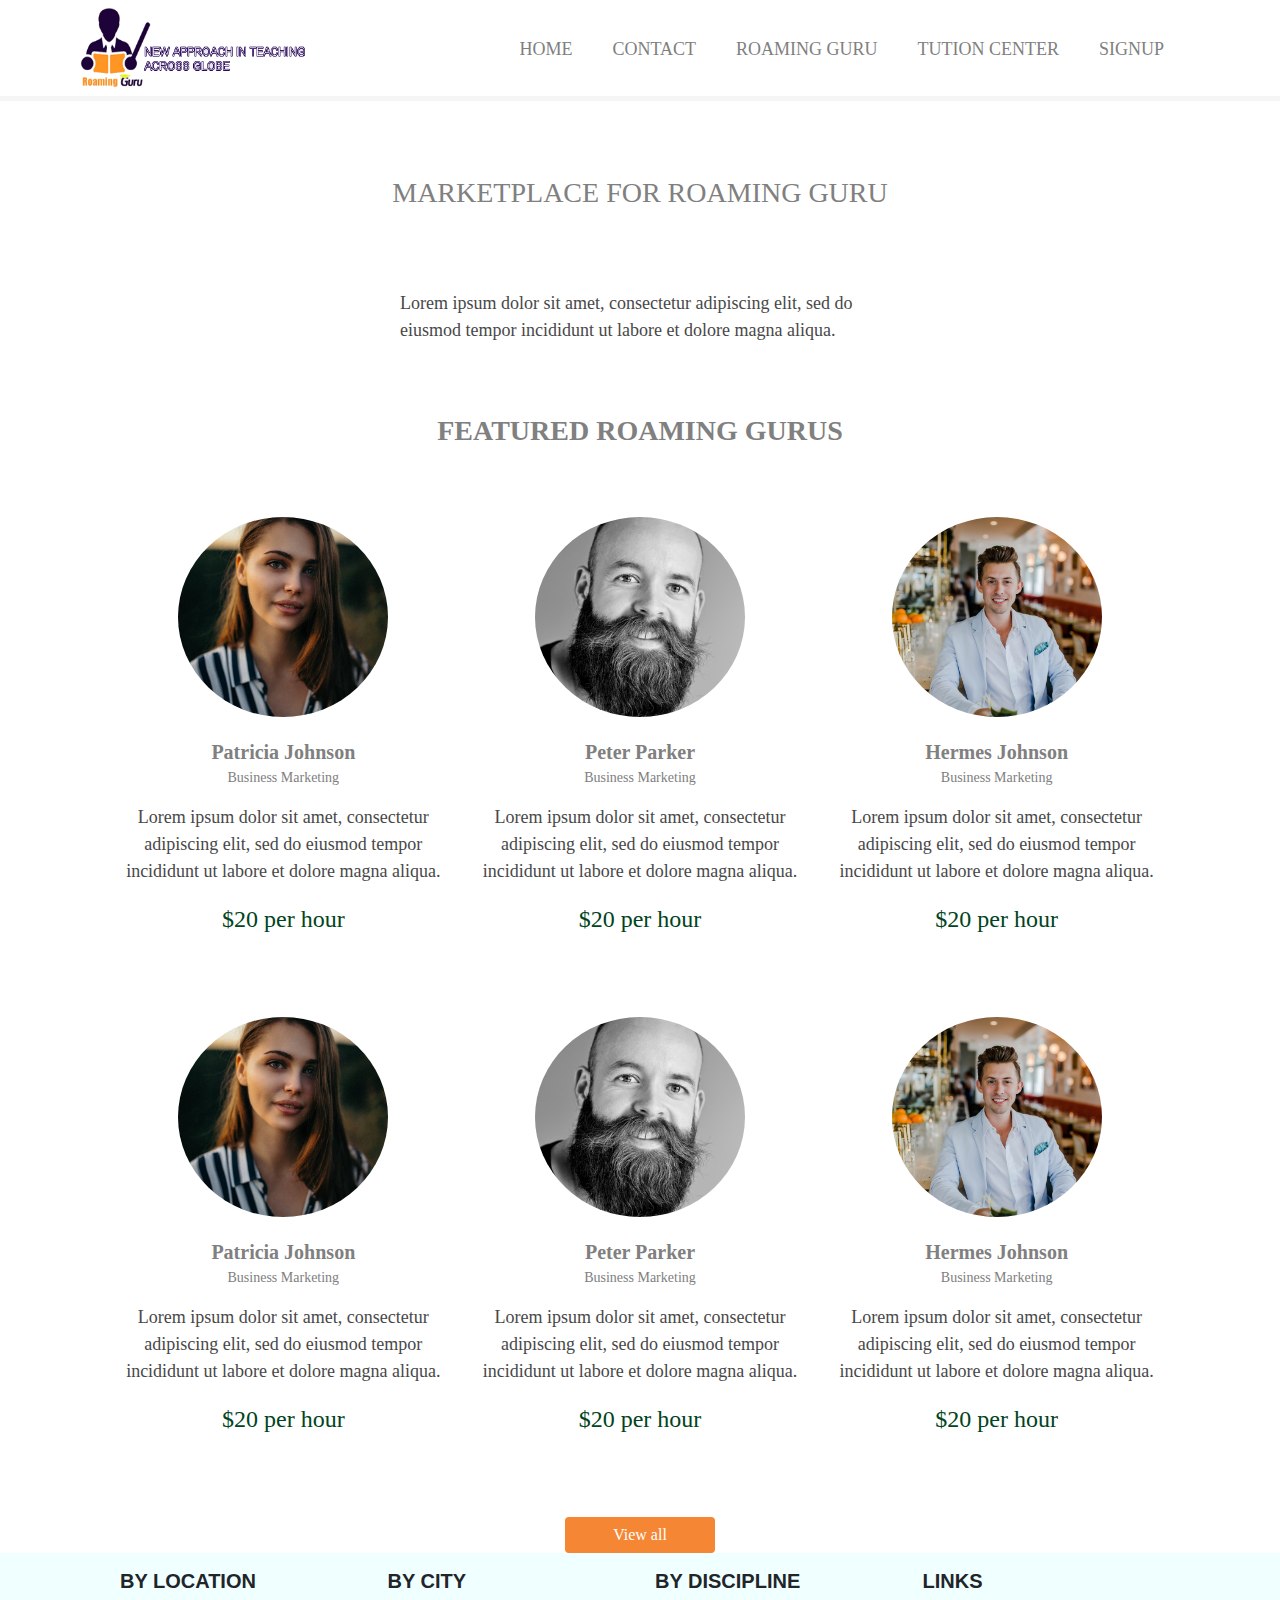
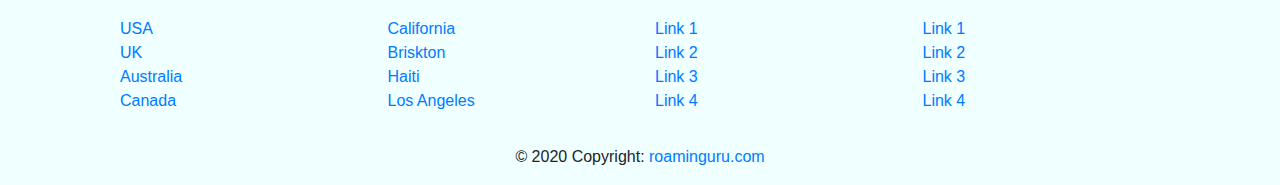
==== index.html @ 44c31e61 "roaming guru commit" ====
<!DOCTYPE html>
<html lang="en">
  <head>
    <meta charset="UTF-8" />
    <meta name="viewport" content="width=device-width, initial-scale=1.0" />
    <title>Roaming guru</title>
    <link
      rel="stylesheet"
      href="https://cdnjs.cloudflare.com/ajax/libs/font-awesome/4.7.0/css/font-awesome.min.css"
    />
    <link
      rel="stylesheet"
      href="https://stackpath.bootstrapcdn.com/bootstrap/4.4.1/css/bootstrap.min.css"
    />
    <link rel="stylesheet" type="text/css" href="css/style.css" />
  </head>
  <body>
    <section class="nav_bar">
      <nav class="navbar">
        <div class="logo">
          <img src="img/logo.png" />
        </div>
        <div id="navbar_listdiv" class="navbar_list">
          <ul class="navlinks">
            <li>
              <a href="#">Home</a>
            </li>
            <li>
              <a href="#">Contact</a>
            </li>
            <li>
              <a href="#">Roaming Guru</a>
            </li>
            <li>
              <a href="#">Tution Center</a>
            </li>
            <li>
              <a href="selection.html">Signup</a>
            </li>
          </ul>
        </div>
      </nav>
    </section>
    <section class="#">
      <div class="banner_section">
        <h3>Marketplace for Roaming Guru</h3>
        <p class="banner-content">
          Lorem ipsum dolor sit amet, consectetur adipiscing elit, sed do
          eiusmod tempor incididunt ut labore et dolore magna aliqua.
        </p>
      </div>
    </section>
    <div class="content_container">
      <h3 class="heading">Featured Roaming Gurus</h3>
      <div class="container">
        <div class="row">
          <div class="col-md-4">
            <img src="img/photo-1544005313-94ddf0286df2.jpg" />
            <p class="name">Patricia Johnson</p>
            <p class="job">Business Marketing</p>
            <p class="about">
              Lorem ipsum dolor sit amet, consectetur adipiscing elit, sed do
              eiusmod tempor incididunt ut labore et dolore magna aliqua.
            </p>
            <p class="amount">$20 per hour</p>
          </div>
          <div class="col-md-4">
            <img src="img/photo-1552058544-f2b08422138a.jpg" />
            <p class="name">Peter Parker</p>
            <p class="job">Business Marketing</p>
            <p class="about">
              Lorem ipsum dolor sit amet, consectetur adipiscing elit, sed do
              eiusmod tempor incididunt ut labore et dolore magna aliqua.
            </p>
            <p class="amount">$20 per hour</p>
          </div>
          <div class="col-md-4">
            <img src="img/photo-1556157382-97eda2d62296.jpg" />
            <p class="name">Hermes Johnson</p>
            <p class="job">Business Marketing</p>
            <p class="about">
              Lorem ipsum dolor sit amet, consectetur adipiscing elit, sed do
              eiusmod tempor incididunt ut labore et dolore magna aliqua.
            </p>
            <p class="amount">$20 per hour</p>
          </div>
          <div class="col-md-4">
            <img src="img/photo-1544005313-94ddf0286df2.jpg" />
            <p class="name">Patricia Johnson</p>
            <p class="job">Business Marketing</p>
            <p class="about">
              Lorem ipsum dolor sit amet, consectetur adipiscing elit, sed do
              eiusmod tempor incididunt ut labore et dolore magna aliqua.
            </p>
            <p class="amount">$20 per hour</p>
          </div>
          <div class="col-md-4">
            <img src="img/photo-1552058544-f2b08422138a.jpg" />
            <p class="name">Peter Parker</p>
            <p class="job">Business Marketing</p>
            <p class="about">
              Lorem ipsum dolor sit amet, consectetur adipiscing elit, sed do
              eiusmod tempor incididunt ut labore et dolore magna aliqua.
            </p>
            <p class="amount">$20 per hour</p>
          </div>
          <div class="col-md-4">
            <img src="img/photo-1556157382-97eda2d62296.jpg" />
            <p class="name">Hermes Johnson</p>
            <p class="job">Business Marketing</p>
            <p class="about">
              Lorem ipsum dolor sit amet, consectetur adipiscing elit, sed do
              eiusmod tempor incididunt ut labore et dolore magna aliqua.
            </p>
            <p class="amount">$20 per hour</p>
          </div>
          <button type="button" class="btn btn-primary">View all</button>
        </div>
      </div>
    </div>
    <!-- Footer -->
    <footer class="page-footer">
      <!-- Footer Links -->
      <div class="container text-center text-md-left">
        <!-- Grid row -->
        <div class="row">
          <!-- Grid column -->
          <div class="col-md-3 mx-auto">
            <!-- Links -->
            <h5 class="font-weight-bold text-uppercase mt-3 mb-4">
              By Location
            </h5>

            <ul class="list-unstyled">
              <li>
                <a href="#!">USA</a>
              </li>
              <li>
                <a href="#!">UK</a>
              </li>
              <li>
                <a href="#!">Australia</a>
              </li>
              <li>
                <a href="#!">Canada</a>
              </li>
            </ul>
          </div>
          <!-- Grid column -->

          <hr class="clearfix w-100 d-md-none" />

          <!-- Grid column -->
          <div class="col-md-3 mx-auto">
            <!-- Links -->
            <h5 class="font-weight-bold text-uppercase mt-3 mb-4">By City</h5>

            <ul class="list-unstyled">
              <li>
                <a href="#!">California</a>
              </li>
              <li>
                <a href="#!">Briskton</a>
              </li>
              <li>
                <a href="#!">Haiti</a>
              </li>
              <li>
                <a href="#!">Los Angeles</a>
              </li>
            </ul>
          </div>
          <!-- Grid column -->

          <hr class="clearfix w-100 d-md-none" />

          <!-- Grid column -->
          <div class="col-md-3 mx-auto">
            <!-- Links -->
            <h5 class="font-weight-bold text-uppercase mt-3 mb-4">
              By Discipline
            </h5>

            <ul class="list-unstyled">
              <li>
                <a href="#!">Link 1</a>
              </li>
              <li>
                <a href="#!">Link 2</a>
              </li>
              <li>
                <a href="#!">Link 3</a>
              </li>
              <li>
                <a href="#!">Link 4</a>
              </li>
            </ul>
          </div>
          <!-- Grid column -->

          <hr class="clearfix w-100 d-md-none" />

          <!-- Grid column -->
          <div class="col-md-3 mx-auto">
            <!-- Links -->
            <h5 class="font-weight-bold text-uppercase mt-3 mb-4">Links</h5>

            <ul class="list-unstyled">
              <li>
                <a href="#!">Link 1</a>
              </li>
              <li>
                <a href="#!">Link 2</a>
              </li>
              <li>
                <a href="#!">Link 3</a>
              </li>
              <li>
                <a href="#!">Link 4</a>
              </li>
            </ul>
          </div>
          <!-- Grid column -->
        </div>
        <!-- Grid row -->
      </div>
      <!-- Footer Links -->

      <!-- Copyright -->
      <div class="footer-copyright text-center py-3">
        © 2020 Copyright:
        <a href="https://mdbootstrap.com/"> roaminguru.com</a>
      </div>
      <!-- Copyright -->
    </footer>
    <!-- Footer -->
  </body>
</html>
---- css/style.css ----
* {
  margin: 0;
  padding: 0;
  box-sizing: border-box;
}
.navbar {
  background-color: white;
  box-shadow: 0px 5px #f5f5f5;
}
.navbar_list {
  height: 65px;
  float: right;
}
.navbar_list ul {
  width: 100%;
  list-style: none;
  display: flex;
  padding: 20px;
  margin: 0 60px 0 0;
}
.navbar_list a {
  text-decoration: none;
  padding: 20px;
  color: grey;
  font-size: 18px;
  font-family: "Roboto";
  text-transform: uppercase;
  font-size: 18px;
}
.navbar_list a:hover {
  color: #ff4500;
}
.logo img {
  height: 80px;
  width: 225px;
  margin: 0 0 0 64px;
}
.banner_section h3 {
  text-align: center;
  text-transform: uppercase;
  font-family: "Roboto";
  margin: 80px;
  color: #808080;
}
.banner-content {
  margin: 0 400px 0 400px;
  font-size: 18px;
  font-family: "Roboto";
  color: #484848;
}
.heading {
  text-align: center;
  font-family: "Roboto";
  padding: 20px;
  margin: 50px;
  text-transform: uppercase;
  font-weight: bold;
  color: #808080;
}
.row {
  margin: 0 20px 0 20px;
}
.row img {
  display: block;
  margin: auto;
  height: 200px;
  width: 210px;
  text-align: center;
  border-radius: 50%;
  object-fit: cover;
}
/* gurus p */
.name {
  font-size: 20px;
  font-weight: bold;
  font-family: "Roboto";
  color: #808080;
  margin: 20px 0 0 0;
  text-align: center;
}
.job {
  font-size: 14px;
  font-family: "Roboto";
  color: #808080;
  text-align: center;
}
.about {
  font-size: 18px;
  font-family: "Roboto";
  color: #484848;
  text-align: center;
}
.amount {
  font-size: 24px;
  font-family: "Roboto";
  color: #014421;
  text-align: center;
  margin: 0 0 80px 0;
}
.btn {
  display: block;
  text-align: center;
  background-color: #f58634;
  border: none;
  margin: auto;
  width: 150px;
  font-family: "Roboto";
}
.lorem {
  font-size: 18px;
  text-align: left;
  padding: 20px;
}
.page-footer {
  background-color: azure;
}
.list-unstyled {
  font-size: 16px;
  text-decoration: none;
}
.list-unstyled {
  color: #484848;
}
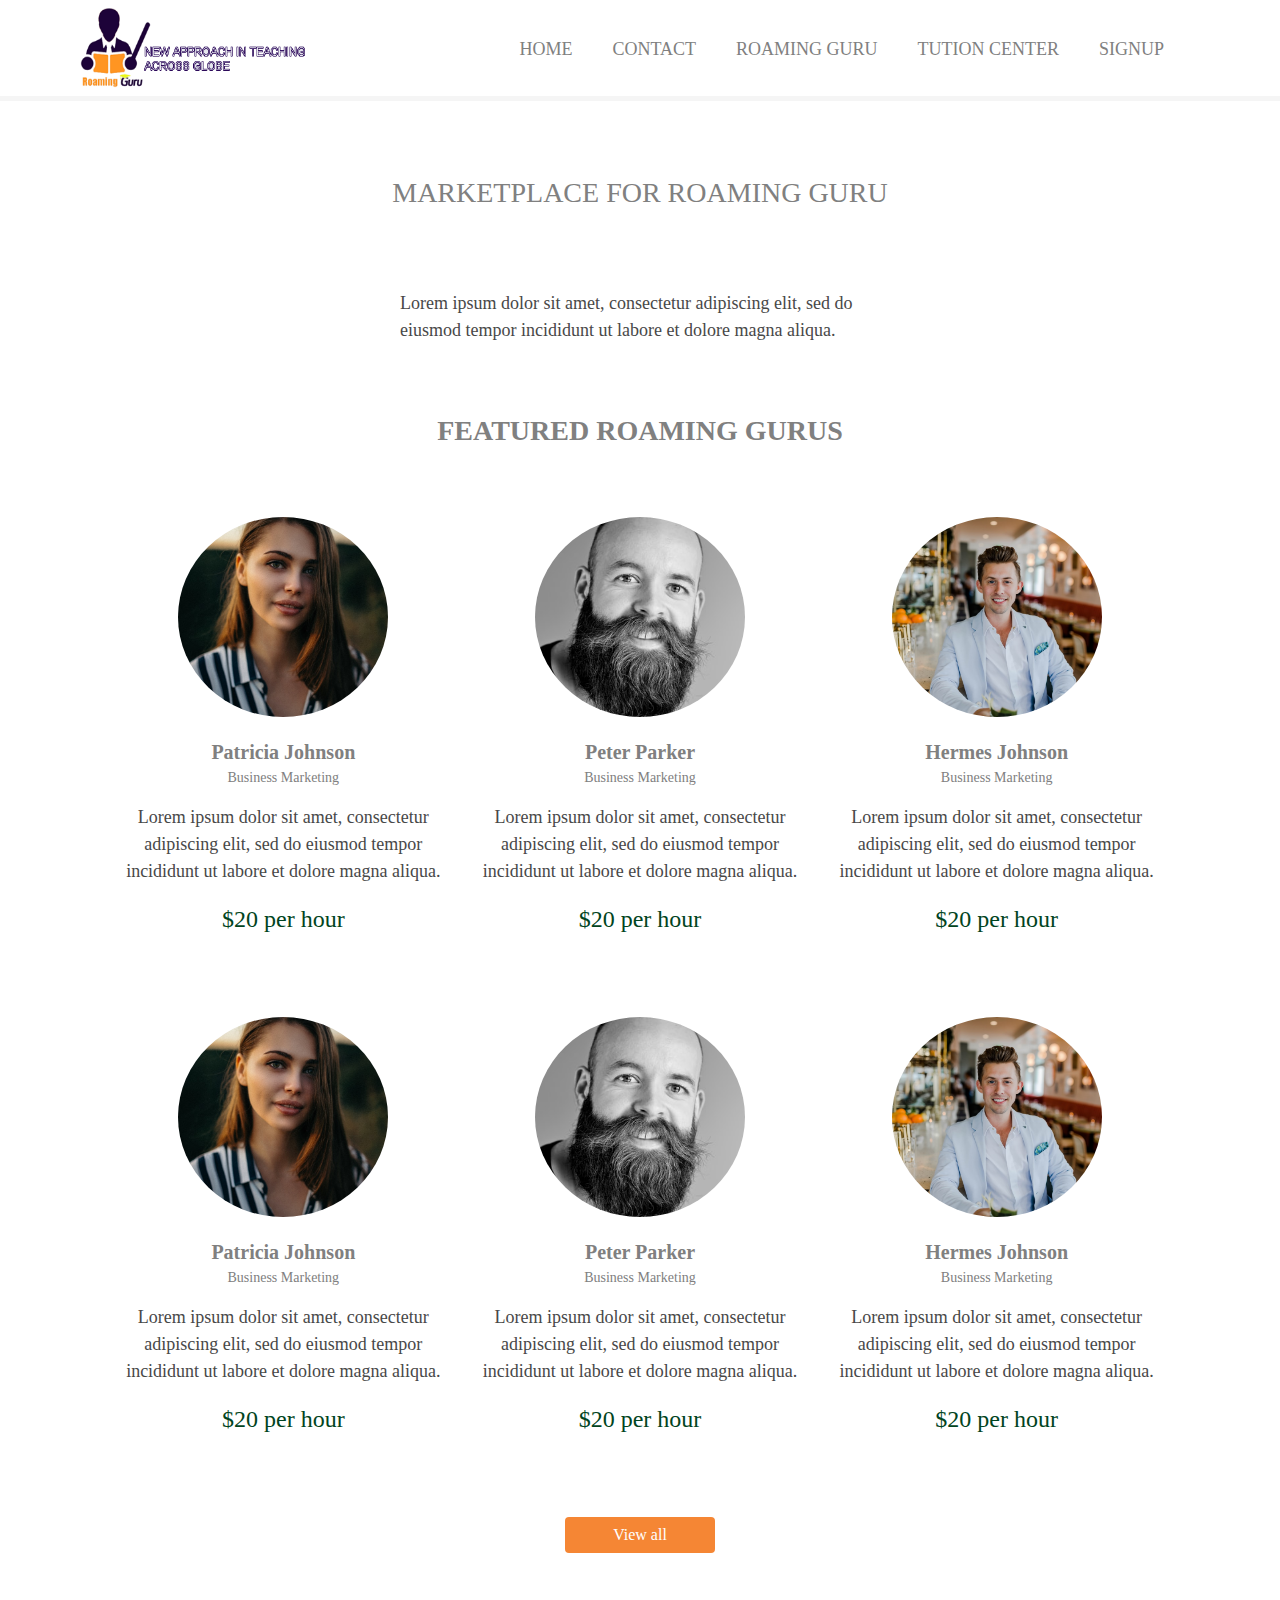
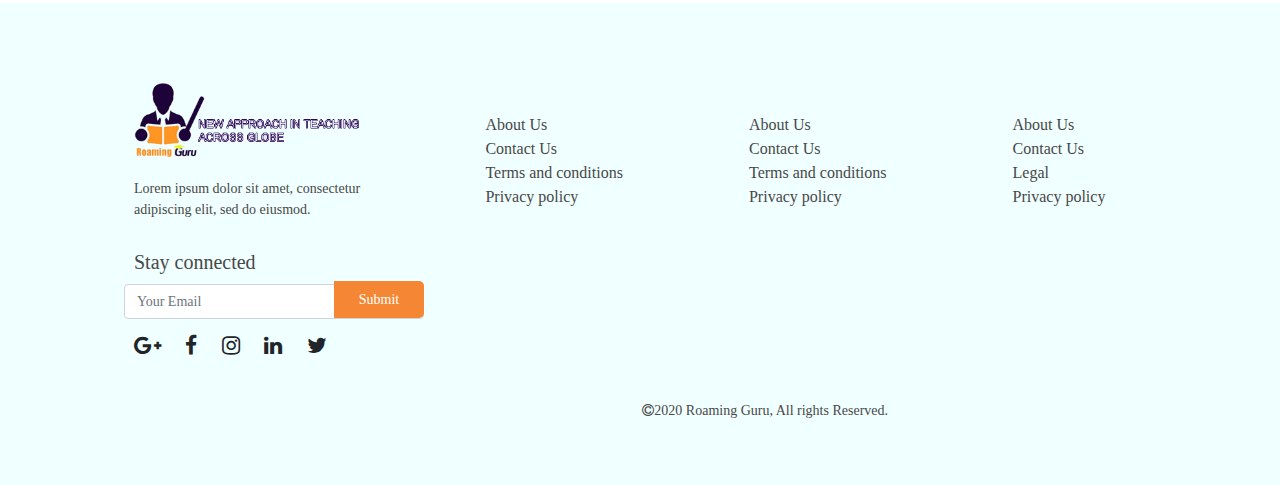
==== commit e72743c4: "commit" ====
--- a/index.html
+++ b/index.html
@@ -55,7 +55,10 @@
       <div class="container">
         <div class="row">
           <div class="col-md-4">
-            <img src="img/photo-1544005313-94ddf0286df2.jpg" />
+            <img
+              src="img/photo-1544005313-94ddf0286df2.jpg"
+              class="img-section"
+            />
             <p class="name">Patricia Johnson</p>
             <p class="job">Business Marketing</p>
             <p class="about">
@@ -65,7 +68,10 @@
             <p class="amount">$20 per hour</p>
           </div>
           <div class="col-md-4">
-            <img src="img/photo-1552058544-f2b08422138a.jpg" />
+            <img
+              src="img/photo-1552058544-f2b08422138a.jpg"
+              class="img-section"
+            />
             <p class="name">Peter Parker</p>
             <p class="job">Business Marketing</p>
             <p class="about">
@@ -75,7 +81,10 @@
             <p class="amount">$20 per hour</p>
           </div>
           <div class="col-md-4">
-            <img src="img/photo-1556157382-97eda2d62296.jpg" />
+            <img
+              src="img/photo-1556157382-97eda2d62296.jpg"
+              class="img-section"
+            />
             <p class="name">Hermes Johnson</p>
             <p class="job">Business Marketing</p>
             <p class="about">
@@ -85,7 +94,10 @@
             <p class="amount">$20 per hour</p>
           </div>
           <div class="col-md-4">
-            <img src="img/photo-1544005313-94ddf0286df2.jpg" />
+            <img
+              src="img/photo-1544005313-94ddf0286df2.jpg"
+              class="img-section"
+            />
             <p class="name">Patricia Johnson</p>
             <p class="job">Business Marketing</p>
             <p class="about">
@@ -95,7 +107,10 @@
             <p class="amount">$20 per hour</p>
           </div>
           <div class="col-md-4">
-            <img src="img/photo-1552058544-f2b08422138a.jpg" />
+            <img
+              src="img/photo-1552058544-f2b08422138a.jpg"
+              class="img-section"
+            />
             <p class="name">Peter Parker</p>
             <p class="job">Business Marketing</p>
             <p class="about">
@@ -105,7 +120,10 @@
             <p class="amount">$20 per hour</p>
           </div>
           <div class="col-md-4">
-            <img src="img/photo-1556157382-97eda2d62296.jpg" />
+            <img
+              src="img/photo-1556157382-97eda2d62296.jpg"
+              class="img-section"
+            />
             <p class="name">Hermes Johnson</p>
             <p class="job">Business Marketing</p>
             <p class="about">
@@ -119,120 +137,99 @@
       </div>
     </div>
     <!-- Footer -->
-    <footer class="page-footer">
-      <!-- Footer Links -->
-      <div class="container text-center text-md-left">
-        <!-- Grid row -->
-        <div class="row">
-          <!-- Grid column -->
-          <div class="col-md-3 mx-auto">
-            <!-- Links -->
-            <h5 class="font-weight-bold text-uppercase mt-3 mb-4">
-              By Location
-            </h5>
-
-            <ul class="list-unstyled">
-              <li>
-                <a href="#!">USA</a>
-              </li>
-              <li>
-                <a href="#!">UK</a>
-              </li>
-              <li>
-                <a href="#!">Australia</a>
-              </li>
-              <li>
-                <a href="#!">Canada</a>
-              </li>
-            </ul>
-          </div>
-          <!-- Grid column -->
-
-          <hr class="clearfix w-100 d-md-none" />
-
-          <!-- Grid column -->
-          <div class="col-md-3 mx-auto">
-            <!-- Links -->
-            <h5 class="font-weight-bold text-uppercase mt-3 mb-4">By City</h5>
-
-            <ul class="list-unstyled">
-              <li>
-                <a href="#!">California</a>
-              </li>
-              <li>
-                <a href="#!">Briskton</a>
-              </li>
-              <li>
-                <a href="#!">Haiti</a>
-              </li>
-              <li>
-                <a href="#!">Los Angeles</a>
-              </li>
-            </ul>
-          </div>
-          <!-- Grid column -->
-
-          <hr class="clearfix w-100 d-md-none" />
-
-          <!-- Grid column -->
-          <div class="col-md-3 mx-auto">
-            <!-- Links -->
-            <h5 class="font-weight-bold text-uppercase mt-3 mb-4">
-              By Discipline
-            </h5>
-
-            <ul class="list-unstyled">
-              <li>
-                <a href="#!">Link 1</a>
-              </li>
-              <li>
-                <a href="#!">Link 2</a>
-              </li>
-              <li>
-                <a href="#!">Link 3</a>
-              </li>
-              <li>
-                <a href="#!">Link 4</a>
-              </li>
-            </ul>
-          </div>
-          <!-- Grid column -->
-
-          <hr class="clearfix w-100 d-md-none" />
-
-          <!-- Grid column -->
-          <div class="col-md-3 mx-auto">
-            <!-- Links -->
-            <h5 class="font-weight-bold text-uppercase mt-3 mb-4">Links</h5>
-
-            <ul class="list-unstyled">
-              <li>
-                <a href="#!">Link 1</a>
-              </li>
-              <li>
-                <a href="#!">Link 2</a>
-              </li>
-              <li>
-                <a href="#!">Link 3</a>
-              </li>
-              <li>
-                <a href="#!">Link 4</a>
-              </li>
-            </ul>
-          </div>
-          <!-- Grid column -->
-        </div>
-        <!-- Grid row -->
-      </div>
-      <!-- Footer Links -->
-
-      <!-- Copyright -->
-      <div class="footer-copyright text-center py-3">
-        © 2020 Copyright:
-        <a href="https://mdbootstrap.com/"> roaminguru.com</a>
-      </div>
-      <!-- Copyright -->
-    </footer>
-    <!-- Footer -->
+    <section class="footer-container">
+      <footer class="footer">
+        <div class="container">
+          <div class="row">
+            <div class="col-md-4">
+              <img src="img/logo.png" class="logo" />
+              <p class="footerpara">
+                Lorem ipsum dolor sit amet, consectetur adipiscing elit, sed do
+                eiusmod.
+              </p>
+            </div>
+            <div class="col-md-3">
+              <ul class="content1">
+                <li>
+                  <a href="#">About Us</a>
+                </li>
+                <li>
+                  <a href="#">Contact Us</a>
+                </li>
+                <li>
+                  <a href="#">Terms and conditions</a>
+                </li>
+                <li>
+                  <a href="#">Privacy policy</a>
+                </li>
+              </ul>
+            </div>
+            <div class="col-md-3">
+              <ul class="content2">
+                <li>
+                  <a href="#">About Us</a>
+                </li>
+                <li>
+                  <a href="#">Contact Us</a>
+                </li>
+                <li>
+                  <a href="#">Terms and conditions</a>
+                </li>
+                <li>
+                  <a href="#">Privacy policy</a>
+                </li>
+              </ul>
+            </div>
+            <div class="col-md-2">
+              <ul class="content3">
+                <li>
+                  <a href="#">About Us</a>
+                </li>
+                <li>
+                  <a href="#">Contact Us</a>
+                </li>
+                <li>
+                  <a href="#">Legal</a>
+                </li>
+                <li>
+                  <a href="#">Privacy policy</a>
+                </li>
+              </ul>
+            </div>
+          </div>
+        </div>
+        <div class="container">
+          <div class="row">
+            <div class="col-md-6">
+              <h4 class="connected">Stay connected</h4>
+              <form class="newsletter">
+                <input
+                  type="email"
+                  class="form-control"
+                  name="email"
+                  placeholder="Your Email"
+                />
+                <button type="button" class="button btn-primary">
+                  Submit
+                </button>
+              </form>
+              <div class="icons">
+                <i class="fa fa-google-plus  fa-lg" aria-hidden="true"></i>
+                <i class="fa fa-facebook fa-lg" aria-hidden="true"></i>
+                <i class="fa fa-instagram fa-lg" aria-hidden="true"></i>
+                <i class="fa fa-linkedin fa-lg" aria-hidden="true"></i>
+                <i class="fa fa-twitter fa-lg" aria-hidden="true"></i>
+              </div>
+            </div>
+            <div class="col-md-6">
+              <p class="rights">
+                <i class="fa fa-copyright" aria-hidden="true"></i>2020 Roaming
+                Guru, All rights Reserved.
+              </p>
+            </div>
+          </div>
+        </div>
+      </footer>
+    </section>
   </body>
 </html>
--- a/css/style.css
+++ b/css/style.css
@@ -60,7 +60,7 @@
 .row {
   margin: 0 20px 0 20px;
 }
-.row img {
+.img-section {
   display: block;
   margin: auto;
   height: 200px;
@@ -111,13 +111,112 @@
   text-align: left;
   padding: 20px;
 }
-.page-footer {
+/* ------Footer----- */
+.footer-container {
+  width: 100%;
   background-color: azure;
-}
-.list-unstyled {
+  margin-top: 50px;
+}
+.footer {
+  margin: 80px 64px 64px;
+  display: inline-block;
+}
+img.logo {
+  height: 75px;
+  width: 225px;
+  margin: 0 0 20px 20px;
+}
+.footerpara {
+  font-size: 14px;
+  font-family: "Roboto";
+  color: #484848;
+  margin: 0px 20px 0 20px;
+}
+.content1 {
+  text-decoration: none;
+  list-style: none;
+  margin: 30px 0 0 0;
+}
+.content2 {
+  text-decoration: none;
+  list-style: none;
+  margin: 30px 0 0 0;
+}
+.content3 {
+  text-decoration: none;
+  list-style: none;
+  margin: 30px 0 0 0;
+}
+.content1 a {
+  color: #484848;
+  margin: 0 20px 20px 20px;
+  text-align: center;
+  font-family: "Roboto";
   font-size: 16px;
-  text-decoration: none;
-}
-.list-unstyled {
-  color: #484848;
-}
+}
+.content2 a {
+  color: #484848;
+  margin: 0 20px 20px 20px;
+  text-align: center;
+  font-family: "Roboto";
+  text-decoration: none;
+  list-style: none;
+  font-size: 16px;
+}
+.content3 a {
+  color: #484848;
+  margin: 0 20px 20px 20px;
+  text-align: center;
+  font-family: "Roboto";
+  text-decoration: none;
+  list-style: none;
+  font-size: 16px;
+}
+.connected {
+  font-size: 20px;
+  font-family: "Roboto";
+  color: #484848;
+  margin: 30px 0 0 20px;
+}
+input.form-control{
+  font-size: 14px;
+  font-family: "Roboto";
+  margin: 10px;
+  width: 300px;
+}
+}
+.newsletter {
+  margin: 20px;
+}
+
+.button{
+  display: block;
+  text-align: center;
+  background-color: #f58634;
+  border: none;
+  margin: auto;
+  width: 150px;
+  font-family: "Roboto";
+  padding: 5px;
+  border-top-right-radius: 5px;
+  border-bottom-right-radius: 5px;
+  margin: -45p;
+  font-size: 14px;
+  width: 90px;
+  padding: 8px;
+  margin: -48px 0 0 220px;
+}
+.icons{
+  margin: 10px 0 0 10px;
+  display: inline-block;
+}
+.icons i{
+  padding: 10px;
+}
+.rights{
+  font-size: 14px;
+  font-family: "Roboto";
+  color: #484848;
+  margin: 180px 100px 0 -149px;
+  text-align: center;
+}
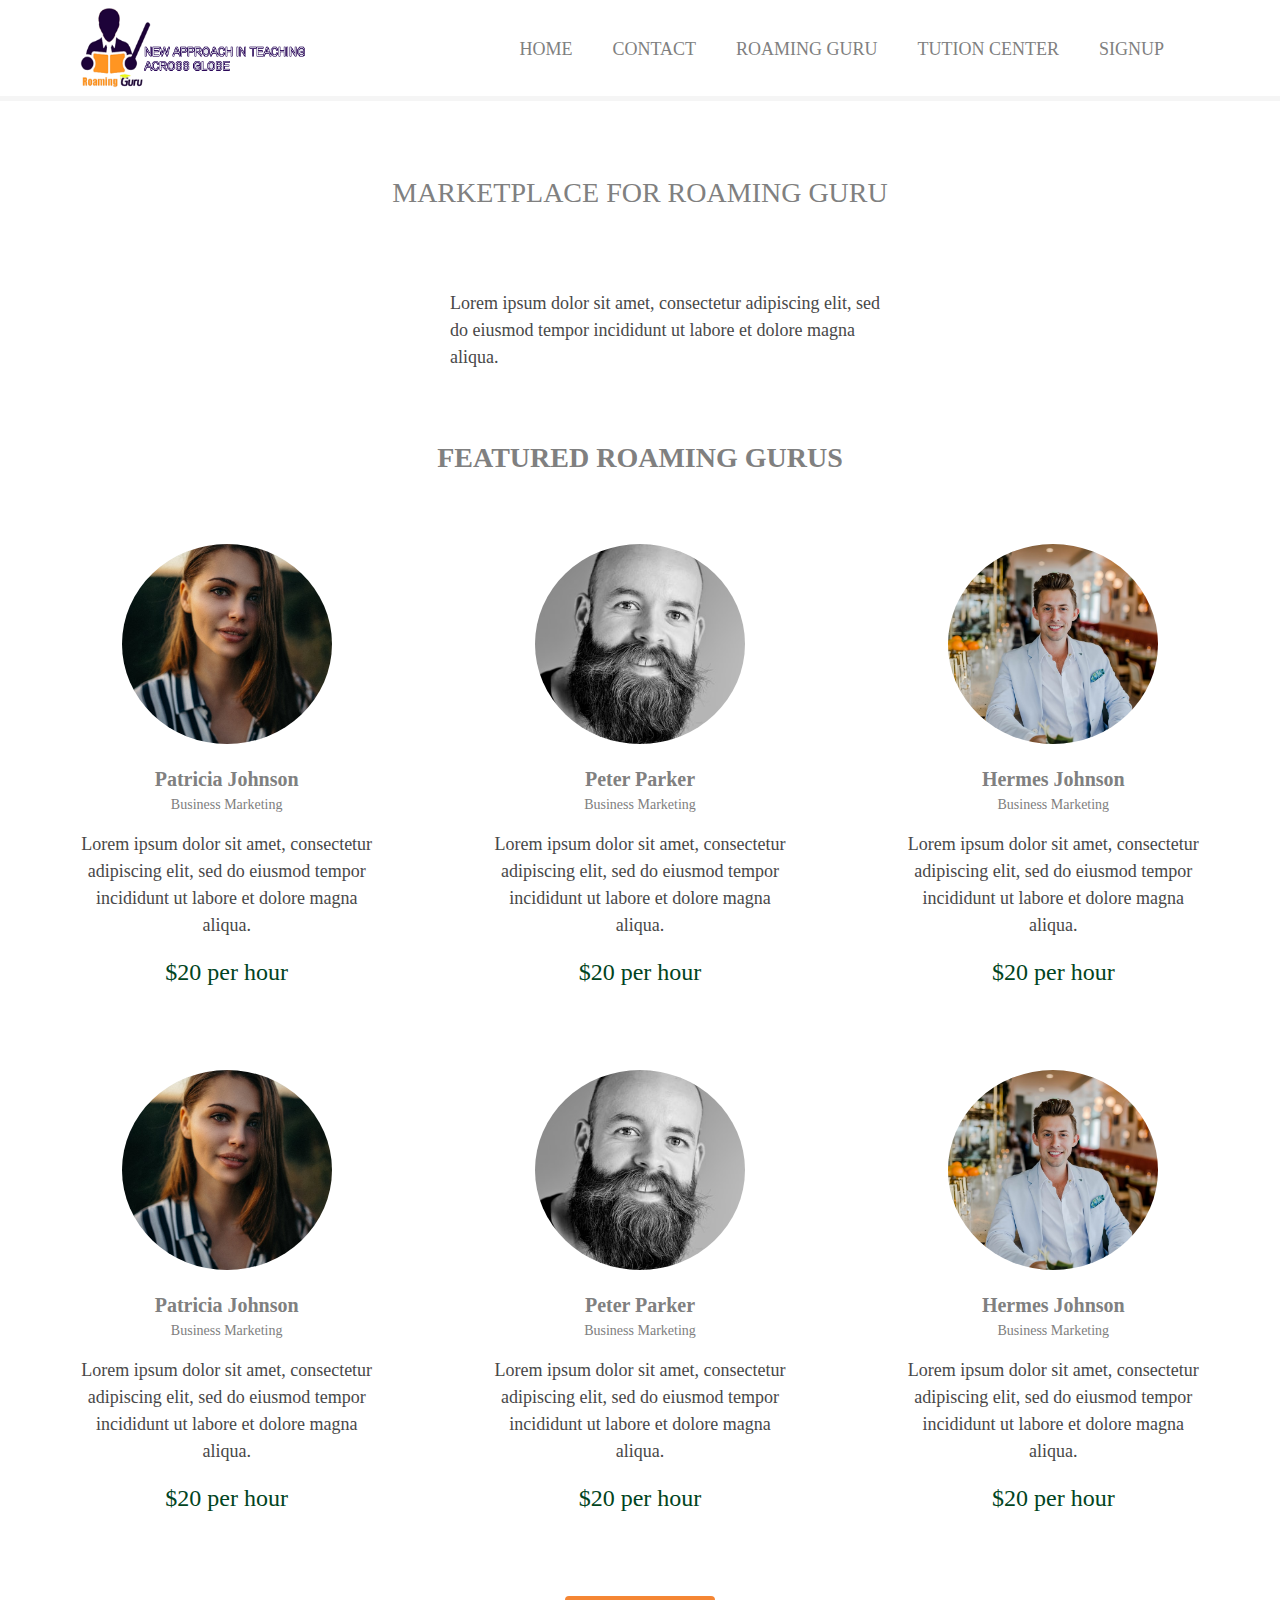
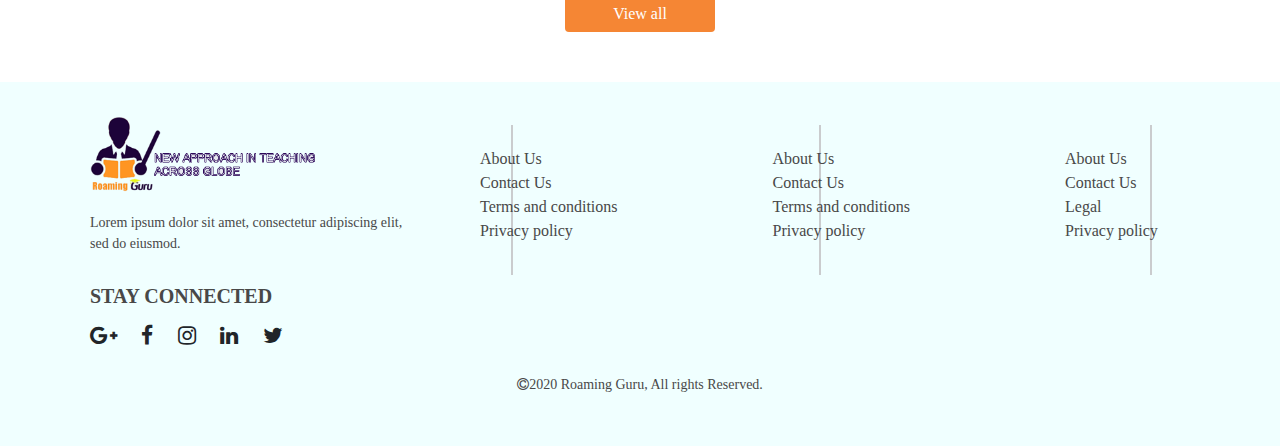
==== commit 3bf94ca6: "committed" ====
--- a/index.html
+++ b/index.html
@@ -52,7 +52,6 @@
     </section>
     <div class="content_container">
       <h3 class="heading">Featured Roaming Gurus</h3>
-      <div class="container">
         <div class="row">
           <div class="col-md-4">
             <img
@@ -137,99 +136,81 @@
       </div>
     </div>
     <!-- Footer -->
-    <section class="footer-container">
-      <footer class="footer">
-        <div class="container">
-          <div class="row">
-            <div class="col-md-4">
-              <img src="img/logo.png" class="logo" />
-              <p class="footerpara">
-                Lorem ipsum dolor sit amet, consectetur adipiscing elit, sed do
-                eiusmod.
-              </p>
+    <footer class="footer">
+        <div class="row">
+          <div class="col-md-4">
+            <img src="img/logo.png" class="logo" />
+            <p class="footerpara">
+              Lorem ipsum dolor sit amet, consectetur adipiscing elit, sed do
+              eiusmod.
+            </p>
+            <h4 class="connected">Stay connected</h4>
+            <div class="icons">
+              <i class="fa fa-google-plus  fa-lg" aria-hidden="true"></i>
+              <i class="fa fa-facebook fa-lg" aria-hidden="true"></i>
+              <i class="fa fa-instagram fa-lg" aria-hidden="true"></i>
+              <i class="fa fa-linkedin fa-lg" aria-hidden="true"></i>
+              <i class="fa fa-twitter fa-lg" aria-hidden="true"></i>
             </div>
-            <div class="col-md-3">
-              <ul class="content1">
-                <li>
-                  <a href="#">About Us</a>
-                </li>
-                <li>
-                  <a href="#">Contact Us</a>
-                </li>
-                <li>
-                  <a href="#">Terms and conditions</a>
-                </li>
-                <li>
-                  <a href="#">Privacy policy</a>
-                </li>
-              </ul>
-            </div>
-            <div class="col-md-3">
-              <ul class="content2">
-                <li>
-                  <a href="#">About Us</a>
-                </li>
-                <li>
-                  <a href="#">Contact Us</a>
-                </li>
-                <li>
-                  <a href="#">Terms and conditions</a>
-                </li>
-                <li>
-                  <a href="#">Privacy policy</a>
-                </li>
-              </ul>
-            </div>
-            <div class="col-md-2">
-              <ul class="content3">
-                <li>
-                  <a href="#">About Us</a>
-                </li>
-                <li>
-                  <a href="#">Contact Us</a>
-                </li>
-                <li>
-                  <a href="#">Legal</a>
-                </li>
-                <li>
-                  <a href="#">Privacy policy</a>
-                </li>
-              </ul>
-            </div>
-          </div>
-        </div>
-        <div class="container">
-          <div class="row">
-            <div class="col-md-6">
-              <h4 class="connected">Stay connected</h4>
-              <form class="newsletter">
-                <input
-                  type="email"
-                  class="form-control"
-                  name="email"
-                  placeholder="Your Email"
-                />
-                <button type="button" class="button btn-primary">
-                  Submit
-                </button>
-              </form>
-              <div class="icons">
-                <i class="fa fa-google-plus  fa-lg" aria-hidden="true"></i>
-                <i class="fa fa-facebook fa-lg" aria-hidden="true"></i>
-                <i class="fa fa-instagram fa-lg" aria-hidden="true"></i>
-                <i class="fa fa-linkedin fa-lg" aria-hidden="true"></i>
-                <i class="fa fa-twitter fa-lg" aria-hidden="true"></i>
-              </div>
-            </div>
-            <div class="col-md-6">
-              <p class="rights">
-                <i class="fa fa-copyright" aria-hidden="true"></i>2020 Roaming
-                Guru, All rights Reserved.
-              </p>
-            </div>
-          </div>
-        </div>
-      </footer>
-    </section>
+          </div>
+          <div class="line1"></div>
+         
+          <div class="col-md-3">
+            <ul class="content1">
+              <li>
+                <a href="#">About Us</a>
+              </li>
+              <li>
+                <a href="#">Contact Us</a>
+              </li>
+              <li>
+                <a href="#">Terms and conditions</a>
+              </li>
+              <li>
+                <a href="#">Privacy policy</a>
+              </li>
+            </ul>
+           </div>
+          <div class="line2"></div>
+          <div class="col-md-3">
+            <ul class="content2">
+              <li>
+                <a href="#">About Us</a>
+              </li>
+              <li>
+                <a href="#">Contact Us</a>
+              </li>
+              <li>
+                <a href="#">Terms and conditions</a>
+              </li>
+              <li>
+                <a href="#">Privacy policy</a>
+              </li>
+            </ul>
+          </div>
+          <div class="line3"></div>
+          <div class="col-md-2">
+            <ul class="content3">
+              <li>
+                <a href="#">About Us</a>
+              </li>
+              <li>
+                <a href="#">Contact Us</a>
+              </li>
+              <li>
+                <a href="#">Legal</a>
+              </li>
+              <li>
+                <a href="#">Privacy policy</a>
+              </li>
+            </ul>
+          </div>
+        </div>
+      </div>
+      <p class="rights">
+        <i class="fa fa-copyright" aria-hidden="true"></i>2020 Roaming
+        Guru, All rights Reserved.
+      </p>
+    </footer>
   </body>
 </html>
--- a/css/style.css
+++ b/css/style.css
@@ -43,7 +43,7 @@
   color: #808080;
 }
 .banner-content {
-  margin: 0 400px 0 400px;
+  margin: 0 400px 0 450px;
   font-size: 18px;
   font-family: "Roboto";
   color: #484848;
@@ -89,6 +89,7 @@
   font-family: "Roboto";
   color: #484848;
   text-align: center;
+  margin: 0 40px 15px 40px;
 }
 .amount {
   font-size: 24px;
@@ -112,14 +113,13 @@
   padding: 20px;
 }
 /* ------Footer----- */
-.footer-container {
+.footer {
+  width: 100%;
+  display: inline-block;
   width: 100%;
   background-color: azure;
   margin-top: 50px;
-}
-.footer {
-  margin: 80px 64px 64px;
-  display: inline-block;
+  padding: 35px;
 }
 img.logo {
   height: 75px;
@@ -177,19 +177,21 @@
   font-family: "Roboto";
   color: #484848;
   margin: 30px 0 0 20px;
-}
-input.form-control{
+  text-transform: uppercase;
+  font-weight: bolder;
+}
+input.form-control {
   font-size: 14px;
   font-family: "Roboto";
   margin: 10px;
   width: 300px;
 }
-}
+
 .newsletter {
   margin: 20px;
 }
 
-.button{
+.button {
   display: block;
   text-align: center;
   background-color: #f58634;
@@ -206,17 +208,64 @@
   padding: 8px;
   margin: -48px 0 0 220px;
 }
-.icons{
+.icons {
   margin: 10px 0 0 10px;
   display: inline-block;
 }
-.icons i{
+.icons i {
   padding: 10px;
 }
-.rights{
-  font-size: 14px;
-  font-family: "Roboto";
-  color: #484848;
-  margin: 180px 100px 0 -149px;
-  text-align: center;
-}
+.rights {
+  font-size: 14px;
+  font-family: "Roboto";
+  color: #484848;
+  text-align: center;
+  margin-top: 20px;
+}
+.line1 {
+  border-left: 2px solid #caccce;
+  height: 150px;
+  position: absolute;
+  margin: 8px 214px 0 456px;
+}
+.line2 {
+  border-left: 2px solid #caccce;
+  height: 150px;
+  position: absolute;
+  margin: 8px 764px;
+}
+.line3 {
+  border-left: 2px solid #caccce;
+  height: 150px;
+  position: absolute;
+  margin: 8px 1095px 0;
+}
+
+/*--------------Responsive-----------------*/
+
+/*---------Navbar------------*/
+@media screen and (max-width: 900px) {
+  .navbar {
+    display: hide;
+  }
+}
+@media screen and (max-width: 900px) {
+  .banner-content {
+    margin: 0 150px 0 150px;
+    font-size: 18px;
+    font-family: "Roboto";
+    color: #484848;
+    text-align: center;
+  }
+}
+@media screen and (max-width: 900px) {
+  .line1 {
+    display: none;
+  }
+  .line2 {
+    display: none;
+  }
+  .line3 {
+    display: none;
+  }
+}
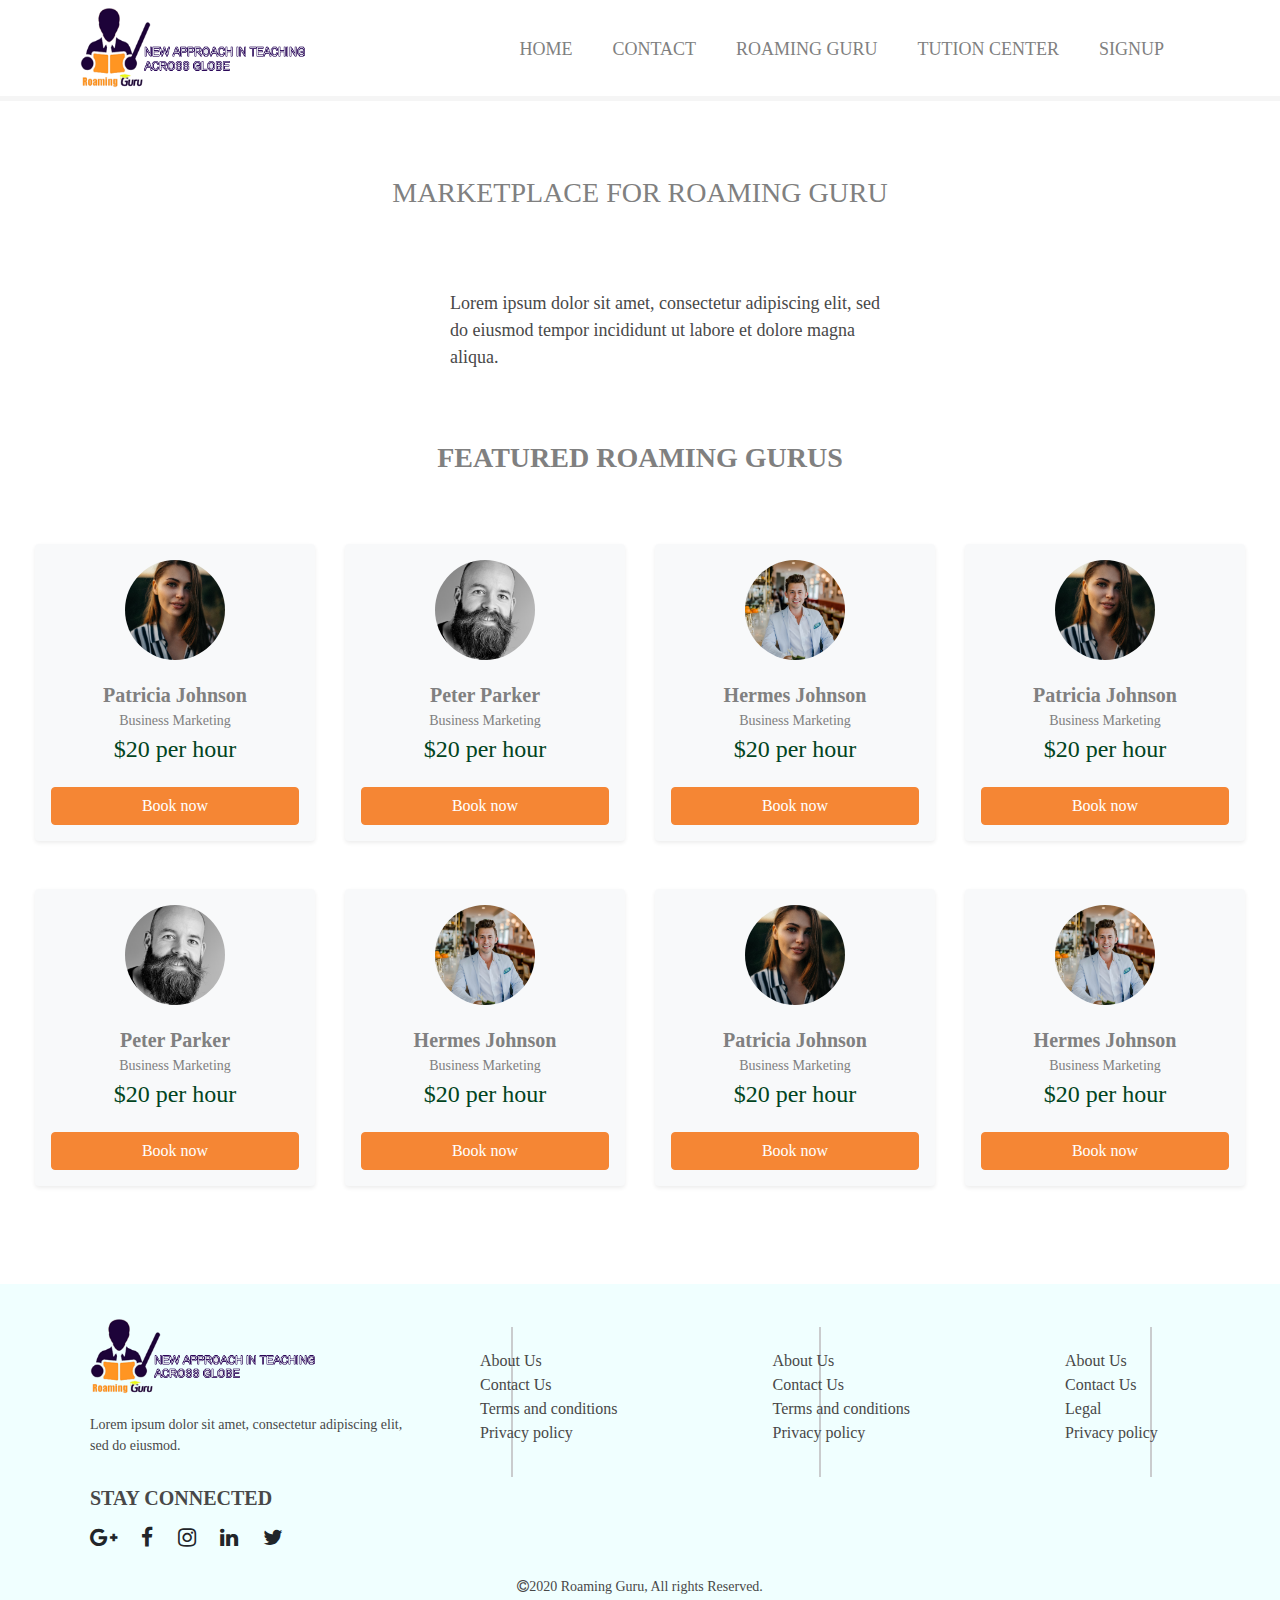
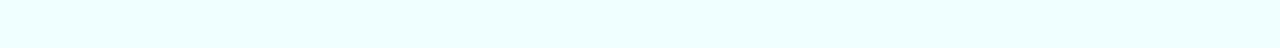
==== commit b7931a91: "late commit" ====
--- a/index.html
+++ b/index.html
@@ -50,89 +50,89 @@
         </p>
       </div>
     </section>
-    <div class="content_container">
+    <div class="">
       <h3 class="heading">Featured Roaming Gurus</h3>
-        <div class="row">
-          <div class="col-md-4">
-            <img
-              src="img/photo-1544005313-94ddf0286df2.jpg"
-              class="img-section"
-            />
-            <p class="name">Patricia Johnson</p>
-            <p class="job">Business Marketing</p>
-            <p class="about">
-              Lorem ipsum dolor sit amet, consectetur adipiscing elit, sed do
-              eiusmod tempor incididunt ut labore et dolore magna aliqua.
-            </p>
-            <p class="amount">$20 per hour</p>
-          </div>
-          <div class="col-md-4">
-            <img
-              src="img/photo-1552058544-f2b08422138a.jpg"
-              class="img-section"
-            />
-            <p class="name">Peter Parker</p>
-            <p class="job">Business Marketing</p>
-            <p class="about">
-              Lorem ipsum dolor sit amet, consectetur adipiscing elit, sed do
-              eiusmod tempor incididunt ut labore et dolore magna aliqua.
-            </p>
-            <p class="amount">$20 per hour</p>
-          </div>
-          <div class="col-md-4">
-            <img
-              src="img/photo-1556157382-97eda2d62296.jpg"
-              class="img-section"
-            />
-            <p class="name">Hermes Johnson</p>
-            <p class="job">Business Marketing</p>
-            <p class="about">
-              Lorem ipsum dolor sit amet, consectetur adipiscing elit, sed do
-              eiusmod tempor incididunt ut labore et dolore magna aliqua.
-            </p>
-            <p class="amount">$20 per hour</p>
-          </div>
-          <div class="col-md-4">
-            <img
-              src="img/photo-1544005313-94ddf0286df2.jpg"
-              class="img-section"
-            />
-            <p class="name">Patricia Johnson</p>
-            <p class="job">Business Marketing</p>
-            <p class="about">
-              Lorem ipsum dolor sit amet, consectetur adipiscing elit, sed do
-              eiusmod tempor incididunt ut labore et dolore magna aliqua.
-            </p>
-            <p class="amount">$20 per hour</p>
-          </div>
-          <div class="col-md-4">
-            <img
-              src="img/photo-1552058544-f2b08422138a.jpg"
-              class="img-section"
-            />
-            <p class="name">Peter Parker</p>
-            <p class="job">Business Marketing</p>
-            <p class="about">
-              Lorem ipsum dolor sit amet, consectetur adipiscing elit, sed do
-              eiusmod tempor incididunt ut labore et dolore magna aliqua.
-            </p>
-            <p class="amount">$20 per hour</p>
-          </div>
-          <div class="col-md-4">
-            <img
-              src="img/photo-1556157382-97eda2d62296.jpg"
-              class="img-section"
-            />
-            <p class="name">Hermes Johnson</p>
-            <p class="job">Business Marketing</p>
-            <p class="about">
-              Lorem ipsum dolor sit amet, consectetur adipiscing elit, sed do
-              eiusmod tempor incididunt ut labore et dolore magna aliqua.
-            </p>
-            <p class="amount">$20 per hour</p>
-          </div>
-          <button type="button" class="btn btn-primary">View all</button>
-        </div>
+      <div class="row">
+        <div class="col-md-3">
+          <div class="col-md-12 bg-light mb-4 p-3 shadow-sm p-3 mb-5 rounded">
+            <img src="img/photo-1544005313-94ddf0286df2.jpg" class="img-section" />
+            <p class="mb-0 text-center name">Patricia Johnson</p>
+            <p class="mb-0 text-center job">Business Marketing</p>
+            <p class="mb-0 text-center amount">$20 per hour</p>
+            <button type="button" class="btn btn-yellow w-100">Book now</button>
+          </div>
+        </div>
+    
+        <div class="col-md-3">
+          <div class="col-md-12 bg-light mb-4 p-3 shadow-sm p-3 mb-5 rounded">
+            <img src="img/photo-1552058544-f2b08422138a.jpg" class="img-section" />
+            <p class="mb-0 text-center name">Peter Parker</p>
+            <p class="mb-0 text-center job">Business Marketing</p>
+            <p class="mb-0 text-center amount">$20 per hour</p>
+            <button type="button" class="btn btn-yellow w-100">Book now</button>
+          </div>
+        </div>
+    
+        <div class="col-md-3">
+          <div class="col-md-12 bg-light mb-4 p-3 shadow-sm p-3 mb-5 rounded">
+            <img src="img/photo-1556157382-97eda2d62296.jpg" class="img-section" />
+            <p class="mb-0 text-center name">Hermes Johnson</p>
+            <p class="mb-0 text-center job">Business Marketing</p>
+            <p class="mb-0 text-center amount">$20 per hour</p>
+            <button type="button" class="btn btn-yellow w-100">Book now</button>
+          </div>
+        </div>
+    
+        <div class="col-md-3">
+          <div class="col-md-12 bg-light mb-4 p-3 shadow-sm p-3 mb-5 rounded">
+            <img src="img/photo-1544005313-94ddf0286df2.jpg" class="img-section" />
+            <p class="mb-0 text-center name">Patricia Johnson</p>
+            <p class="mb-0 text-center job">Business Marketing</p>
+            <p class="mb-0 text-center amount">$20 per hour</p>
+            <button type="button" class="btn btn-yellow w-100">Book now</button>
+          </div>
+        </div>
+    
+        <div class="col-md-3">
+          <div class="col-md-12 bg-light mb-4 p-3 shadow-sm p-3 mb-5 rounded">
+            <img src="img/photo-1552058544-f2b08422138a.jpg" class="img-section" />
+            <p class="mb-0 text-center name">Peter Parker</p>
+            <p class="mb-0 text-center job">Business Marketing</p>
+            <p class="mb-0 text-center amount">$20 per hour</p>
+            <button type="button" class="btn btn-yellow w-100">Book now</button>
+          </div>
+        </div>
+    
+        <div class="col-md-3">
+          <div class="col-md-12 bg-light mb-4 p-3 shadow-sm p-3 mb-5 rounded">
+            <img src="img/photo-1556157382-97eda2d62296.jpg" class="img-section" />
+            <p class="mb-0 text-center name">Hermes Johnson</p>
+            <p class="mb-0 text-center job">Business Marketing</p>
+            <p class="mb-0 text-center amount">$20 per hour</p>
+            <button type="button" class="btn btn-yellow w-100">Book now</button>
+          </div>
+        </div>
+    
+        <div class="col-md-3">
+          <div class="col-md-12 bg-light mb-4 p-3 shadow-sm p-3 mb-5 rounded">
+            <img src="img/photo-1544005313-94ddf0286df2.jpg" class="img-section" />
+            <p class="mb-0 text-center name">Patricia Johnson</p>
+            <p class="mb-0 text-center job">Business Marketing</p>
+            <p class="mb-0 text-center amount">$20 per hour</p>
+            <button type="button" class="btn btn-yellow w-100">Book now</button>
+          </div>
+        </div>
+    
+        <div class="col-md-3">
+          <div class="col-md-12 bg-light mb-4 p-3 shadow-sm p-3 mb-5 rounded">
+            <img src="img/photo-1556157382-97eda2d62296.jpg" class="img-section" />
+            <p class="mb-0 text-center name">Hermes Johnson</p>
+            <p class="mb-0 text-center job">Business Marketing</p>
+            <p class="mb-0 text-center amount">$20 per hour</p>
+            <button type="button" class="btn btn-yellow w-100">Book now</button>
+          </div>
+        </div>
+    
       </div>
     </div>
     <!-- Footer -->
--- a/css/style.css
+++ b/css/style.css
@@ -63,8 +63,8 @@
 .img-section {
   display: block;
   margin: auto;
-  height: 200px;
-  width: 210px;
+  height: 100px;
+  width: 100px;
   text-align: center;
   border-radius: 50%;
   object-fit: cover;
@@ -75,43 +75,48 @@
   font-weight: bold;
   font-family: "Roboto";
   color: #808080;
-  margin: 20px 0 0 0;
+  margin-top: 20px;
   text-align: center;
 }
 .job {
   font-size: 14px;
   font-family: "Roboto";
   color: #808080;
-  text-align: center;
-}
-.about {
-  font-size: 18px;
-  font-family: "Roboto";
-  color: #484848;
-  text-align: center;
-  margin: 0 40px 15px 40px;
 }
 .amount {
   font-size: 24px;
   font-family: "Roboto";
   color: #014421;
   text-align: center;
-  margin: 0 0 80px 0;
-}
-.btn {
-  display: block;
-  text-align: center;
-  background-color: #f58634;
-  border: none;
-  margin: auto;
-  width: 150px;
-  font-family: "Roboto";
-}
-.lorem {
-  font-size: 18px;
-  text-align: left;
-  padding: 20px;
-}
+}
+
+.btn-yellow {
+  color: #fff;
+  background-color: #f58634;
+  border-color: #f58634;
+  margin-top: 20px;
+  font-family: "roboto";
+}
+
+.btn-yellow:hover {
+  color: #fff;
+  background-color: #f58634;
+  border-color: #eb7928;
+}
+
+.btn-yellow:not(:disabled):not(.disabled):active,
+.btn-yellow:not(:disabled):not(.disabled).active,
+.show > .btn-yellow.dropdown-toggle {
+  color: #fff;
+  background-color: #f58634;
+  border-color: #f58634;
+}
+
+.btn-yellow:focus,
+.btn-yellow.focus {
+  box-shadow: 0 0 0 0.2rem #f5863470;
+}
+
 /* ------Footer----- */
 .footer {
   width: 100%;
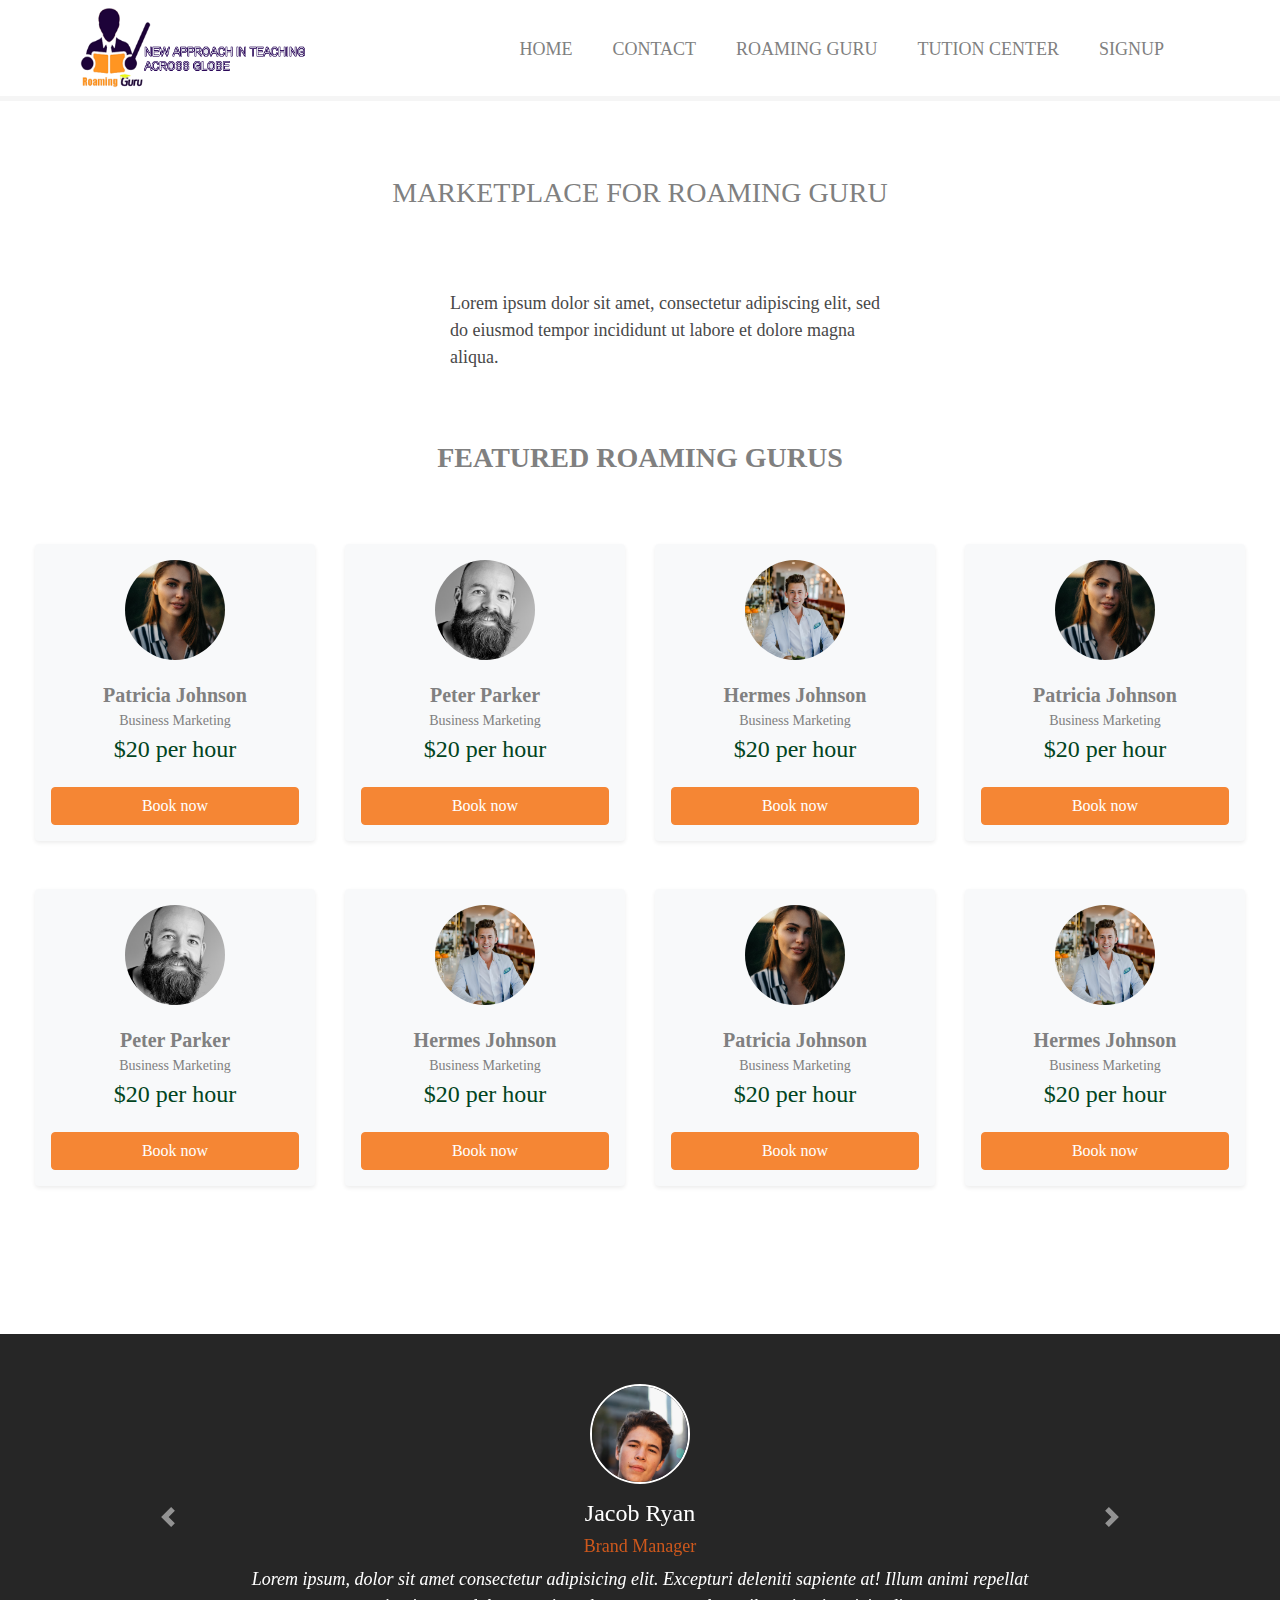
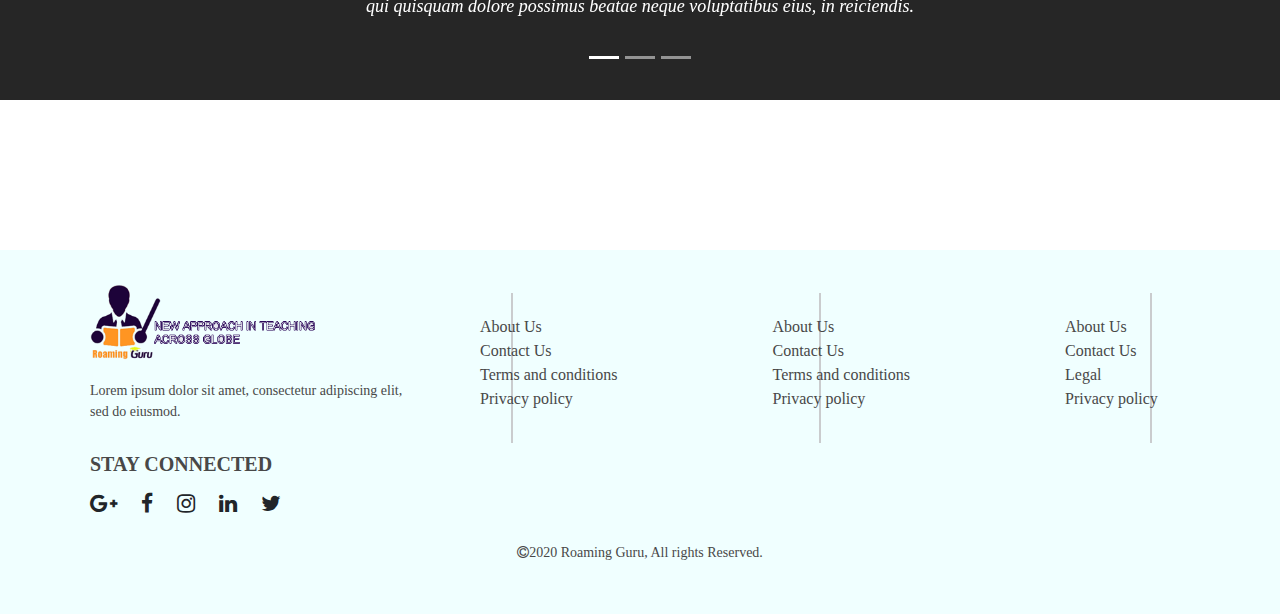
==== commit e9506664: "testiminials" ====
--- a/index.html
+++ b/index.html
@@ -12,6 +12,9 @@
       rel="stylesheet"
       href="https://stackpath.bootstrapcdn.com/bootstrap/4.4.1/css/bootstrap.min.css"
     />
+    <script src="https://code.jquery.com/jquery-3.4.1.slim.min.js" ></script>
+<script src="https://cdn.jsdelivr.net/npm/popper.js@1.16.0/dist/umd/popper.min.js"></script>
+<script src="https://stackpath.bootstrapcdn.com/bootstrap/4.4.1/js/bootstrap.min.js"></script>
     <link rel="stylesheet" type="text/css" href="css/style.css" />
   </head>
   <body>
@@ -41,7 +44,7 @@
         </div>
       </nav>
     </section>
-    <section class="#">
+       <section class="#">
       <div class="banner_section">
         <h3>Marketplace for Roaming Guru</h3>
         <p class="banner-content">
@@ -133,6 +136,61 @@
           </div>
         </div>
     
+      </div>
+    </div>
+    <!-- Testimonials -->
+    <div class="slider-area">
+      <div class="container">
+        <div id="carouselExampleIndicators" class="carousel slide" data-ride="carousel">
+          <ol class="carousel-indicators">
+            <li data-target="#carouselExampleIndicators" data-slide-to="0" class="active"></li>
+            <li data-target="#carouselExampleIndicators" data-slide-to="1"></li>
+            <li data-target="#carouselExampleIndicators" data-slide-to="2"></li>
+          </ol>
+          <div class="carousel-inner">
+            <div class="carousel-item active">
+              <div class="img-area">
+                <img src="img/photo-1541647376583-8934aaf3448a.jpg">
+              </div>
+              <div class="carousel-caption">
+                <h3>Jacob Ryan</h3>
+                <h4>Brand Manager</h4>
+                <p>Lorem ipsum, dolor sit amet consectetur adipisicing elit. Excepturi deleniti sapiente at!
+                   Illum animi repellat qui quisquam dolore possimus beatae neque voluptatibus eius, in reiciendis.</p>
+              </div>
+            </div>
+            <div class="carousel-item">
+              <div class="img-area">
+                <img src="img/photo-1552058544-f2b08422138a.jpg">
+              </div>
+              <div class="carousel-caption">
+                <h3>David Brown</h3>
+                <h4>Web Developer</h4>
+                <p>Lorem ipsum, dolor sit amet consectetur adipisicing elit. Excepturi deleniti sapiente at!
+                   Illum animi repellat qui quisquam dolore possimus beatae neque voluptatibus eius, in reiciendis.</p>
+              </div>
+            </div>
+            <div class="carousel-item">
+              <div class="img-area">
+                <img src="img/photo-1544005313-94ddf0286df2.jpg">
+              </div>
+              <div class="carousel-caption">
+                <h3>Megan Lopez</h3>
+                <h4>Graphics Designer</h4>
+                <p class="font-italic">Lorem ipsum, dolor sit amet consectetur adipisicing elit. Excepturi deleniti sapiente at!
+                   Illum animi repellat qui quisquam dolore possimus beatae neque voluptatibus eius, in reiciendis.</p>
+              </div>
+            </div>
+          </div>
+          <a class="carousel-control-prev" href="#carouselExampleIndicators" role="button" data-slide="prev">
+            <span class="carousel-control-prev-icon" aria-hidden="true"></span>
+            <span class="sr-only">Previous</span>
+          </a>
+          <a class="carousel-control-next" href="#carouselExampleIndicators" role="button" data-slide="next">
+            <span class="carousel-control-next-icon" aria-hidden="true"></span>
+            <span class="sr-only">Next</span>
+          </a>
+        </div>
       </div>
     </div>
     <!-- Footer -->
--- a/css/style.css
+++ b/css/style.css
@@ -3,6 +3,9 @@
   padding: 0;
   box-sizing: border-box;
 }
+body {
+  font-family: "Roboto";
+}
 .navbar {
   background-color: white;
   box-shadow: 0px 5px #f5f5f5;
@@ -34,6 +37,52 @@
   height: 80px;
   width: 225px;
   margin: 0 0 0 64px;
+}
+/* -----Testimonials------- */
+.slider-area {
+  background: #262626;
+  padding: 50px 0;
+  position: relative;
+  margin: 100px 0;
+}
+.carousel-control-prev,
+.carousel-control-next {
+  background: transparent;
+}
+.img-area {
+  width: 100px;
+  height: 100px;
+  margin: auto;
+  border: 2px solid #fff;
+  border-radius: 50%;
+  overflow: hidden;
+}
+.img-area img {
+  width: 100%;
+}
+.carousel-caption {
+  position: static;
+  padding-bottom: 15px;
+  padding-top: 0;
+}
+.carousel-caption h3 {
+  font-size: 24px;
+  margin-top: 15px;
+}
+.carousel-caption h4 {
+  font-size: 18px;
+  color: #ce581c;
+}
+.carousel-caption p {
+  font-size: 18px;
+  margin: auto;
+  width: 70%;
+  margin-bottom: 10px;
+  font-style: italic;
+  margin-bottom: 15px;
+}
+.carousel-indicators {
+  bottom: -35px;
 }
 .banner_section h3 {
   text-align: center;
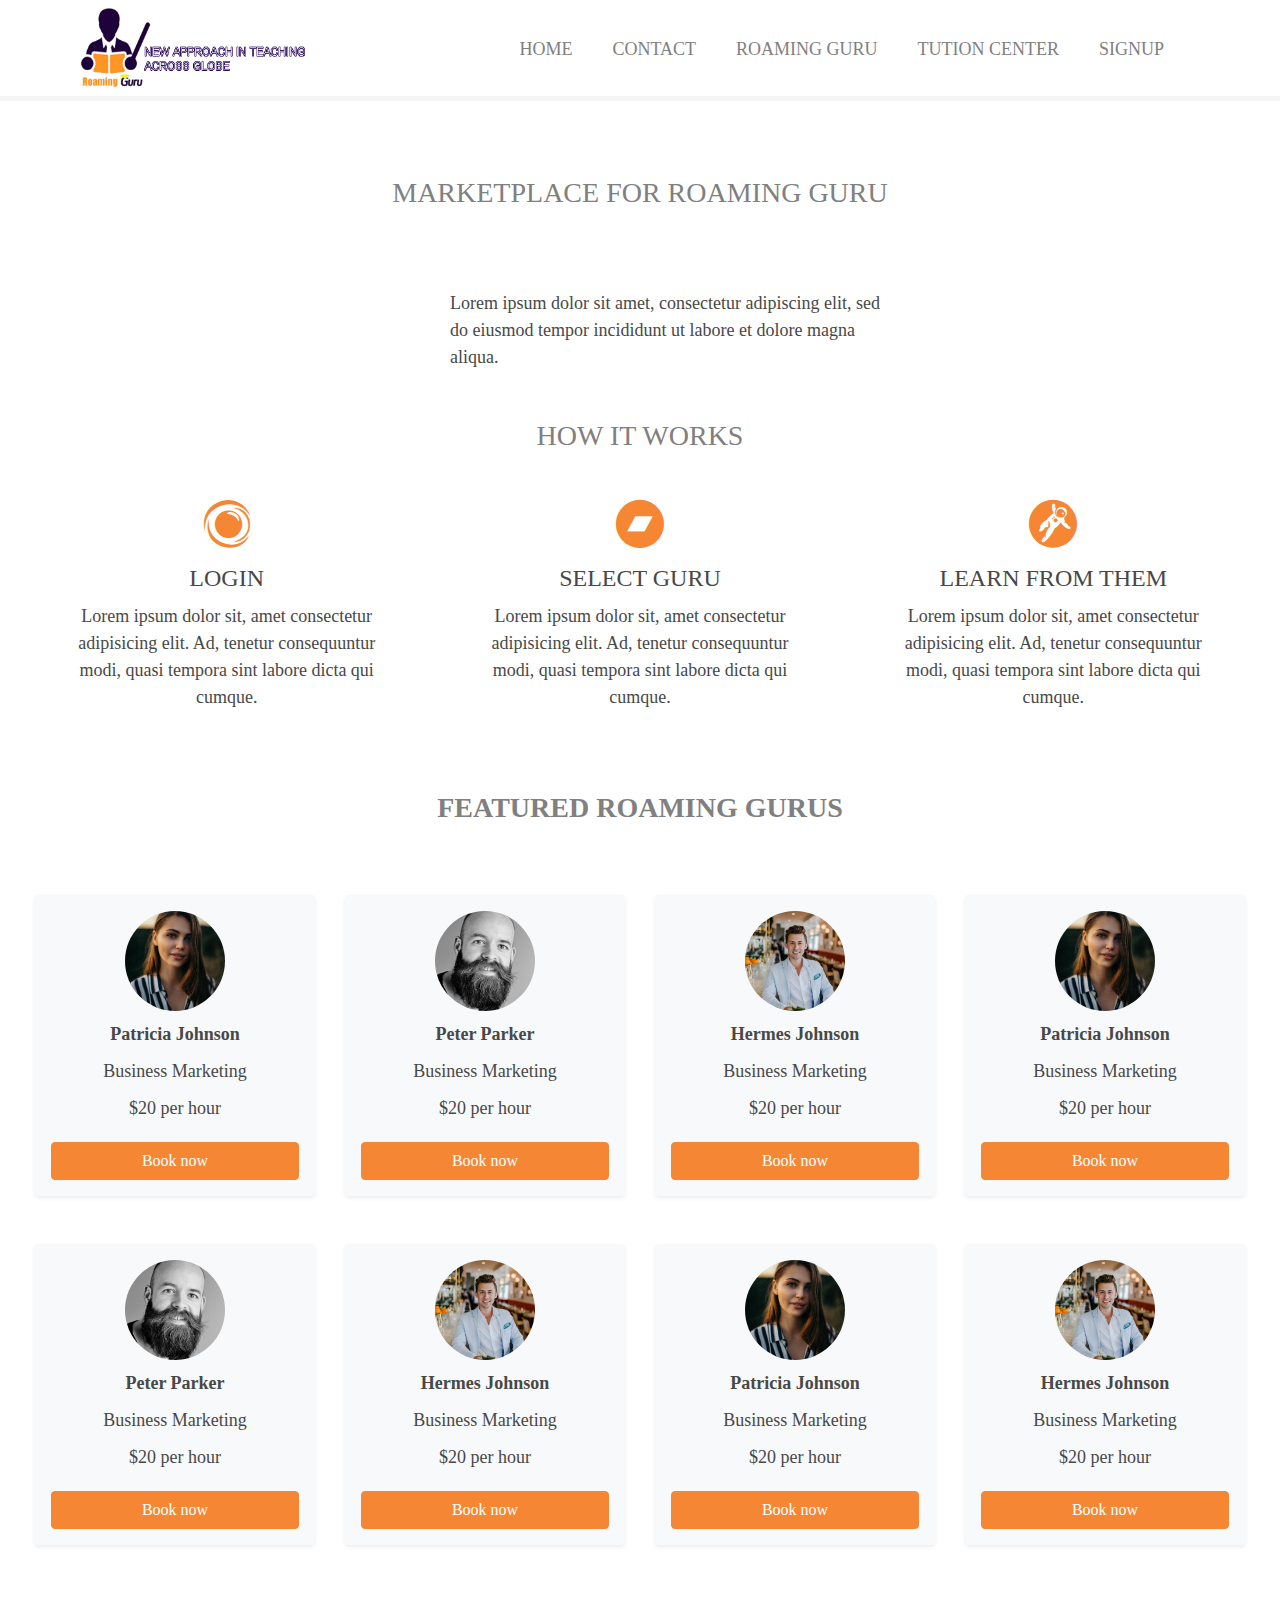
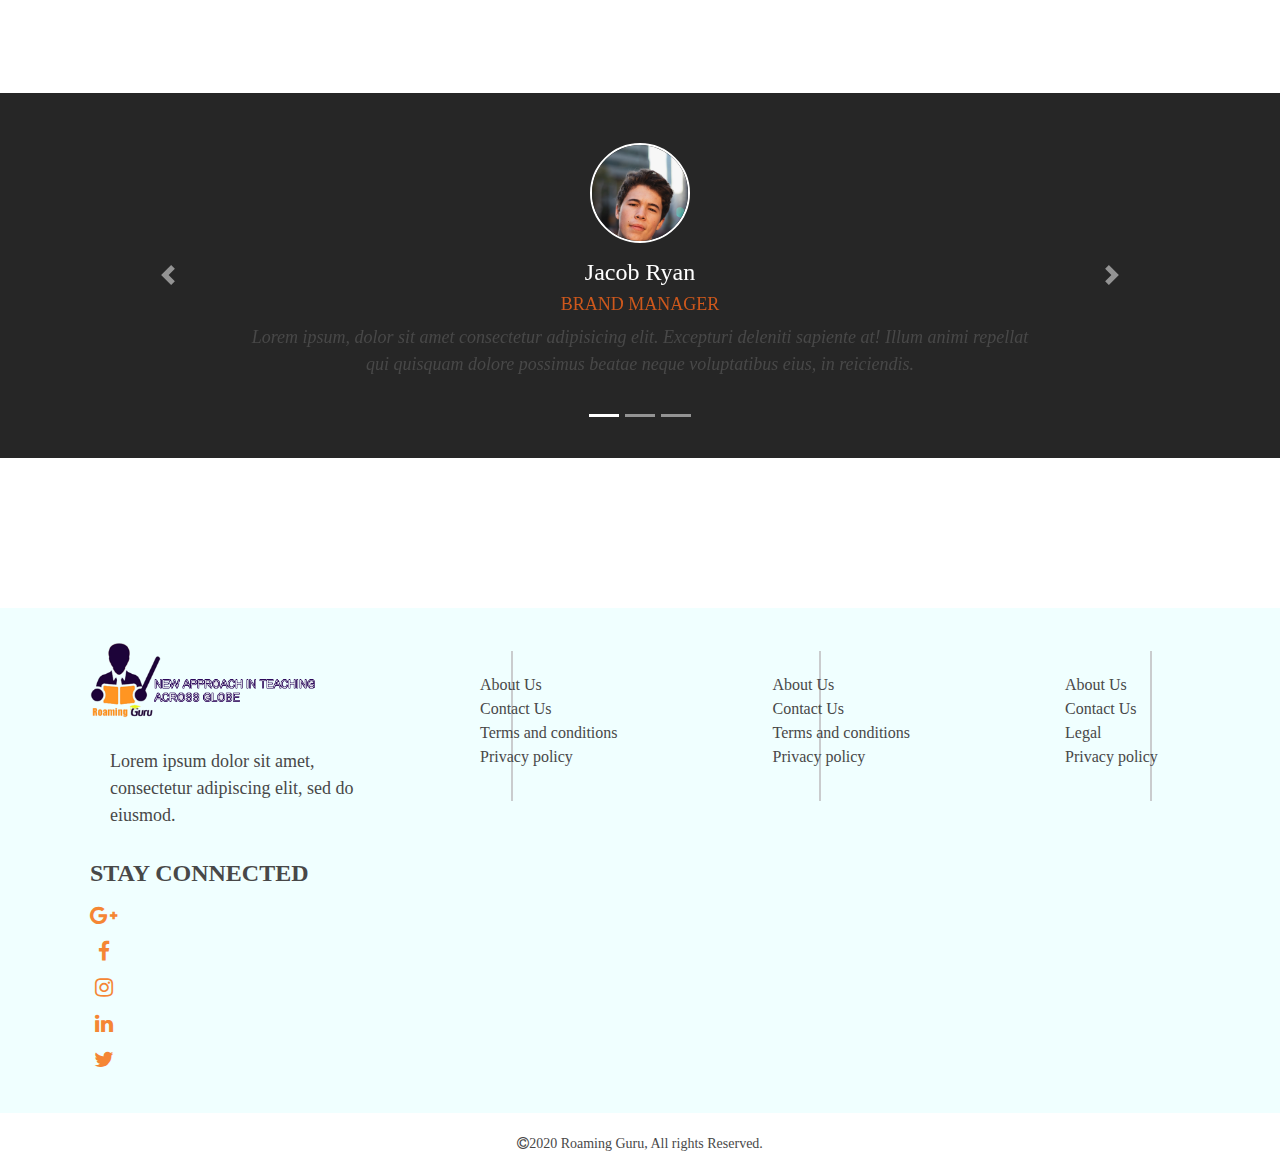
==== commit 3aab5a28: "how it works" ====
--- a/index.html
+++ b/index.html
@@ -47,12 +47,40 @@
        <section class="#">
       <div class="banner_section">
         <h3>Marketplace for Roaming Guru</h3>
-        <p class="banner-content">
+        <p class="banner-content mb-5">
           Lorem ipsum dolor sit amet, consectetur adipiscing elit, sed do
           eiusmod tempor incididunt ut labore et dolore magna aliqua.
         </p>
       </div>
     </section>
+    <!-- -------How it works------ -->
+    <div class="how-it-works">
+      <div class="works-heading">
+        <h3 class="text-center mb-5">HOW IT WORKS</h3>
+      </div>
+      <div class="row">
+        <div class="col-md-4">
+            <i class="fa fa-eercast fa-3x mb-3" aria-hidden="true"></i>
+            <h4 class="text-center">Login</h4>
+            <p class="text-center">Lorem ipsum dolor sit, amet consectetur adipisicing elit.
+             Ad, tenetur consequuntur modi, quasi tempora sint labore dicta qui cumque.
+            </p>
+        </div>
+        <div class="col-md-4">
+            <i class="fa fa-bandcamp fa-3x mb-3" aria-hidden="true"></i>
+            <h4 class="text-center">Select guru</h4>
+            <p class="text-center">Lorem ipsum dolor sit, amet consectetur adipisicing elit.
+              Ad, tenetur consequuntur modi, quasi tempora sint labore dicta qui cumque.
+             </p>
+        </div>
+        <div class="col-md-4">
+          <i class="fa fa-grav fa-3x mb-3" aria-hidden="true"></i>
+            <h4 class="text-center">Learn from them</h4>
+            <p class="text-center">Lorem ipsum dolor sit, amet consectetur adipisicing elit.
+              Ad, tenetur consequuntur modi, quasi tempora sint labore dicta qui cumque.
+             </p>
+        </div>
+    </div>
     <div class="">
       <h3 class="heading">Featured Roaming Gurus</h3>
       <div class="row">
--- a/css/style.css
+++ b/css/style.css
@@ -37,6 +37,28 @@
   height: 80px;
   width: 225px;
   margin: 0 0 0 64px;
+}
+
+/* ----How it works------ */
+
+.works-heading {
+  color: #808080;
+}
+.how-it-works i {
+  display: block;
+  text-align: center;
+  color: #f58634;
+}
+.how-it-works h4 {
+  font-size: 24px;
+  text-transform: uppercase;
+  color: #484848;
+}
+
+.how-it-works p {
+  margin: 10px 40px;
+  color: #484848;
+  font-size: 18px;
 }
 /* -----Testimonials------- */
 .slider-area {
@@ -84,6 +106,7 @@
 .carousel-indicators {
   bottom: -35px;
 }
+
 .banner_section h3 {
   text-align: center;
   text-transform: uppercase;
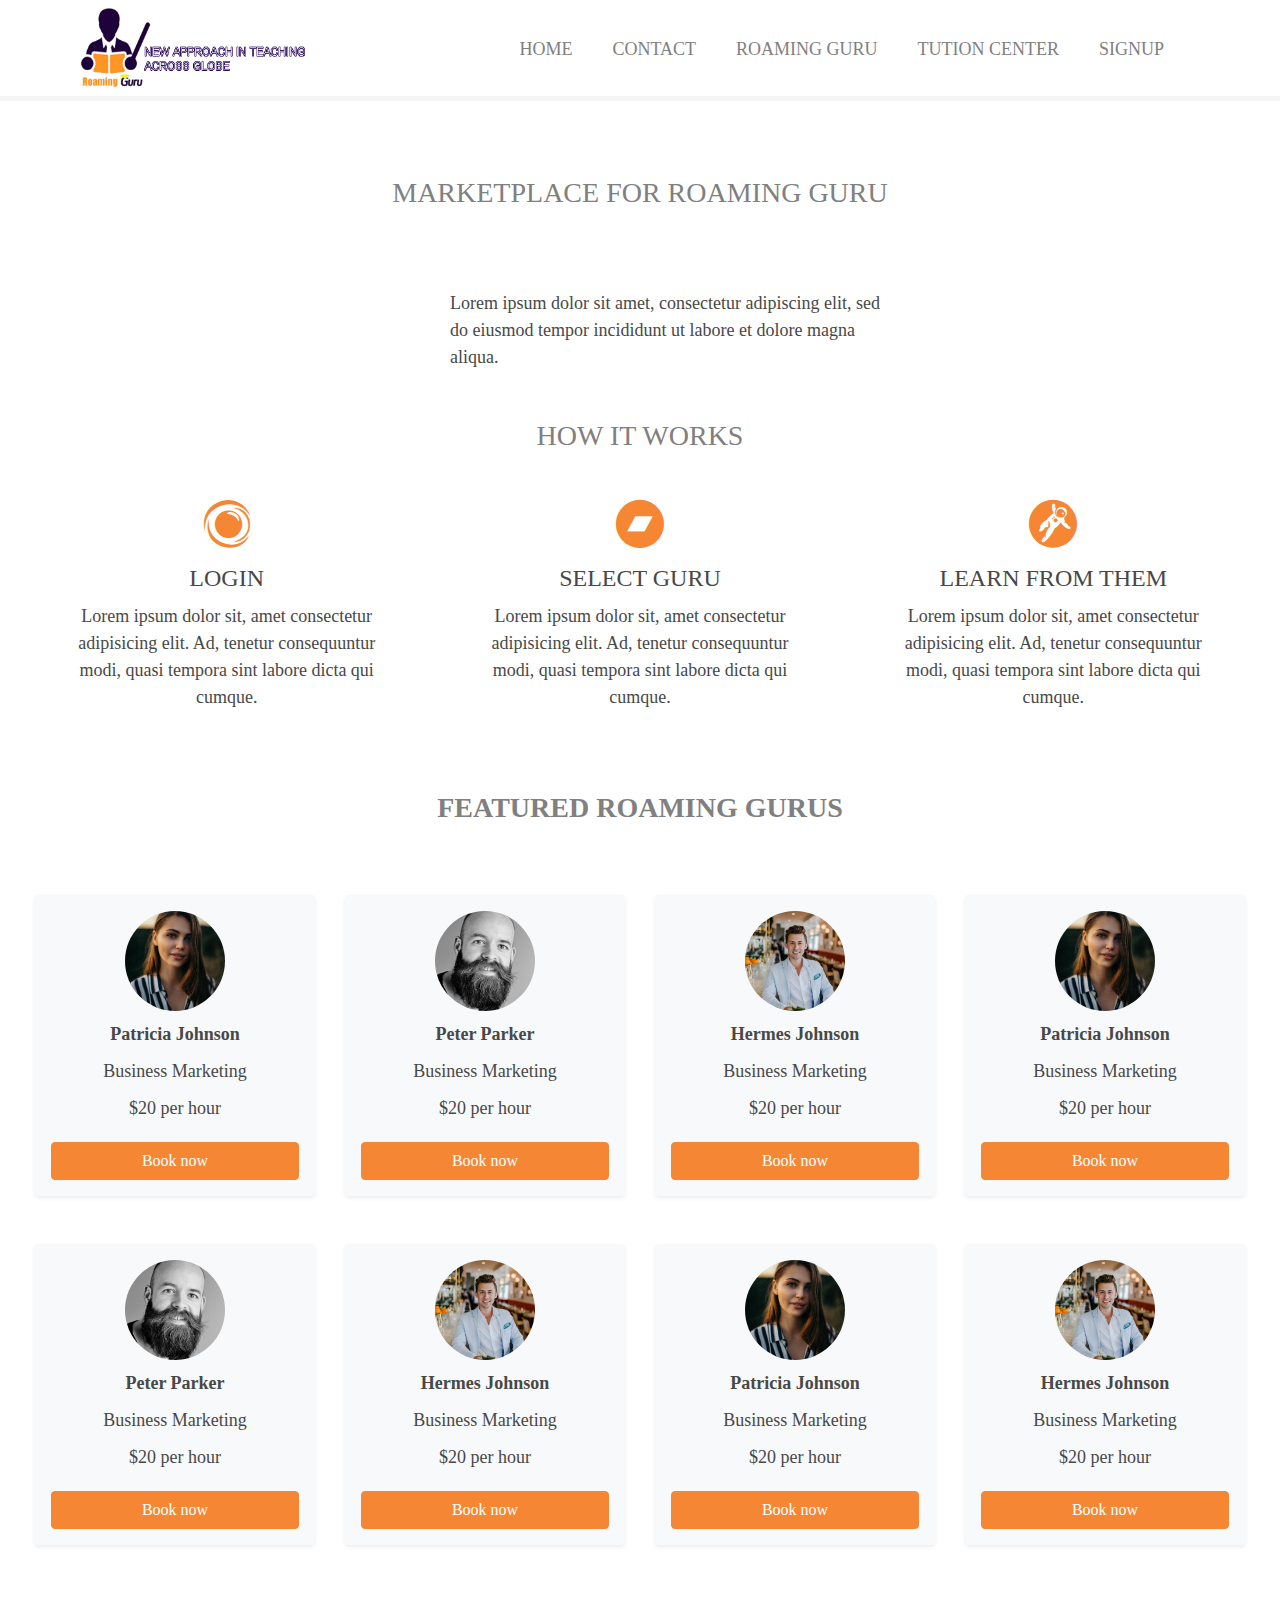
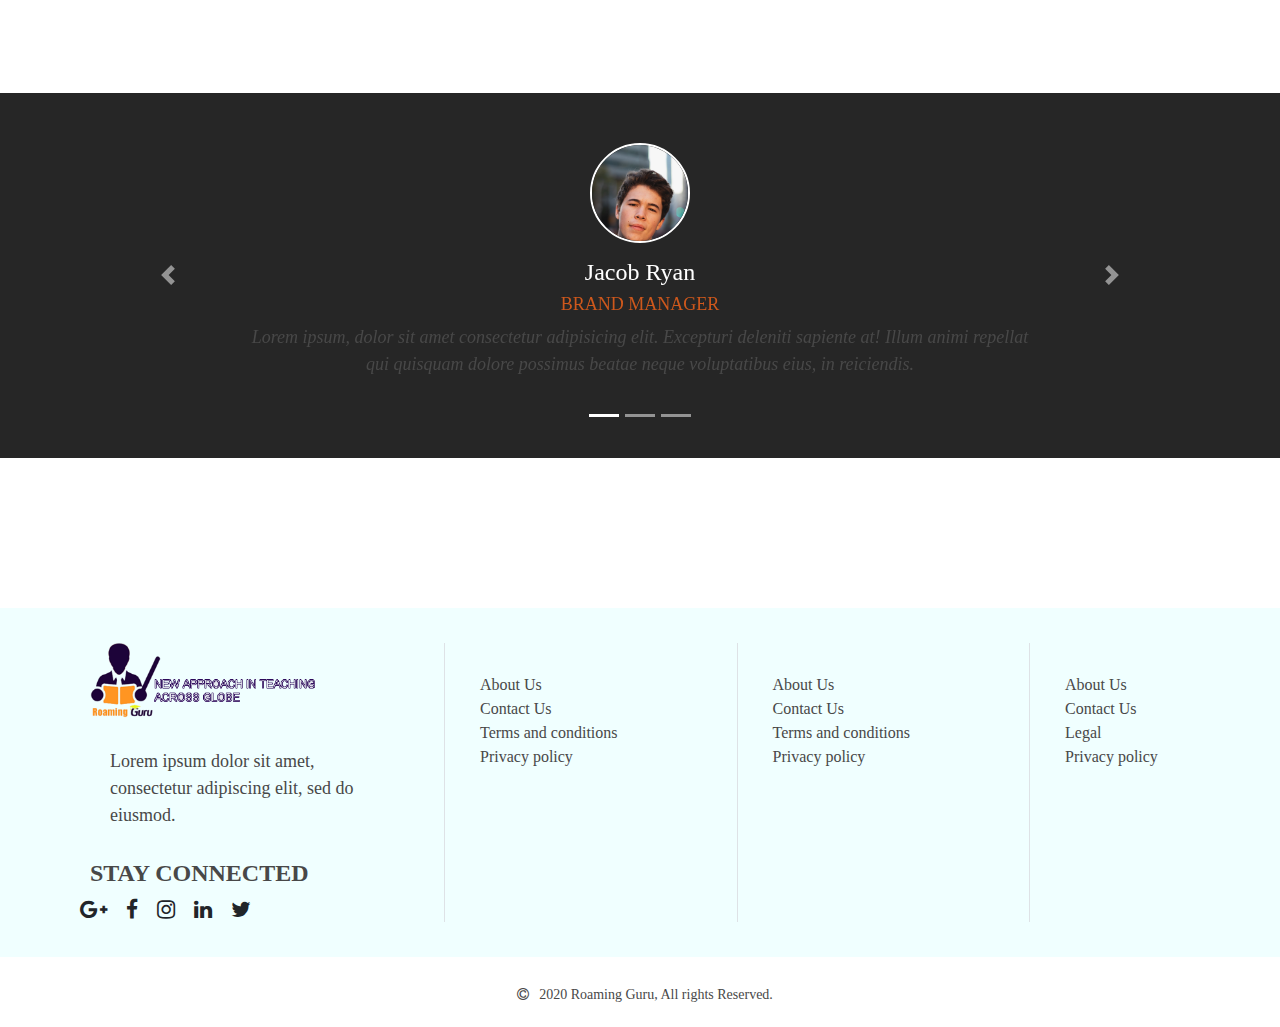
==== commit aa29ce43: "line" ====
--- a/index.html
+++ b/index.html
@@ -60,21 +60,21 @@
       </div>
       <div class="row">
         <div class="col-md-4">
-            <i class="fa fa-eercast fa-3x mb-3" aria-hidden="true"></i>
+            <i class="fa fa-eercast fa-3x mb-3 icon" aria-hidden="true"></i>
             <h4 class="text-center">Login</h4>
             <p class="text-center">Lorem ipsum dolor sit, amet consectetur adipisicing elit.
              Ad, tenetur consequuntur modi, quasi tempora sint labore dicta qui cumque.
             </p>
         </div>
         <div class="col-md-4">
-            <i class="fa fa-bandcamp fa-3x mb-3" aria-hidden="true"></i>
+            <i class="fa fa-bandcamp fa-3x mb-3 icon" aria-hidden="true"></i>
             <h4 class="text-center">Select guru</h4>
             <p class="text-center">Lorem ipsum dolor sit, amet consectetur adipisicing elit.
               Ad, tenetur consequuntur modi, quasi tempora sint labore dicta qui cumque.
              </p>
         </div>
         <div class="col-md-4">
-          <i class="fa fa-grav fa-3x mb-3" aria-hidden="true"></i>
+          <i class="fa fa-grav fa-3x mb-3 icon" aria-hidden="true"></i>
             <h4 class="text-center">Learn from them</h4>
             <p class="text-center">Lorem ipsum dolor sit, amet consectetur adipisicing elit.
               Ad, tenetur consequuntur modi, quasi tempora sint labore dicta qui cumque.
@@ -224,7 +224,7 @@
     <!-- Footer -->
     <footer class="footer">
         <div class="row">
-          <div class="col-md-4">
+          <div class="col-md-4 border-right">
             <img src="img/logo.png" class="logo" />
             <p class="footerpara">
               Lorem ipsum dolor sit amet, consectetur adipiscing elit, sed do
@@ -239,9 +239,8 @@
               <i class="fa fa-twitter fa-lg" aria-hidden="true"></i>
             </div>
           </div>
-          <div class="line1"></div>
          
-          <div class="col-md-3">
+          <div class="col-md-3 border-right">
             <ul class="content1">
               <li>
                 <a href="#">About Us</a>
@@ -257,8 +256,7 @@
               </li>
             </ul>
            </div>
-          <div class="line2"></div>
-          <div class="col-md-3">
+          <div class="col-md-3 border-right">
             <ul class="content2">
               <li>
                 <a href="#">About Us</a>
@@ -274,7 +272,6 @@
               </li>
             </ul>
           </div>
-          <div class="line3"></div>
           <div class="col-md-2">
             <ul class="content3">
               <li>
@@ -294,7 +291,7 @@
         </div>
       </div>
       <p class="rights">
-        <i class="fa fa-copyright" aria-hidden="true"></i>2020 Roaming
+        <i class="fa fa-copyright end-icons" aria-hidden="true"></i>2020 Roaming
         Guru, All rights Reserved.
       </p>
     </footer>
--- a/css/style.css
+++ b/css/style.css
@@ -44,7 +44,7 @@
 .works-heading {
   color: #808080;
 }
-.how-it-works i {
+.icon {
   display: block;
   text-align: center;
   color: #f58634;
@@ -290,6 +290,9 @@
   display: inline-block;
 }
 .icons i {
+  margin-right: 15px;
+}
+.end-icons {
   padding: 10px;
 }
 .rights {
@@ -298,24 +301,6 @@
   color: #484848;
   text-align: center;
   margin-top: 20px;
-}
-.line1 {
-  border-left: 2px solid #caccce;
-  height: 150px;
-  position: absolute;
-  margin: 8px 214px 0 456px;
-}
-.line2 {
-  border-left: 2px solid #caccce;
-  height: 150px;
-  position: absolute;
-  margin: 8px 764px;
-}
-.line3 {
-  border-left: 2px solid #caccce;
-  height: 150px;
-  position: absolute;
-  margin: 8px 1095px 0;
 }
 
 /*--------------Responsive-----------------*/
@@ -335,14 +320,3 @@
     text-align: center;
   }
 }
-@media screen and (max-width: 900px) {
-  .line1 {
-    display: none;
-  }
-  .line2 {
-    display: none;
-  }
-  .line3 {
-    display: none;
-  }
-}
